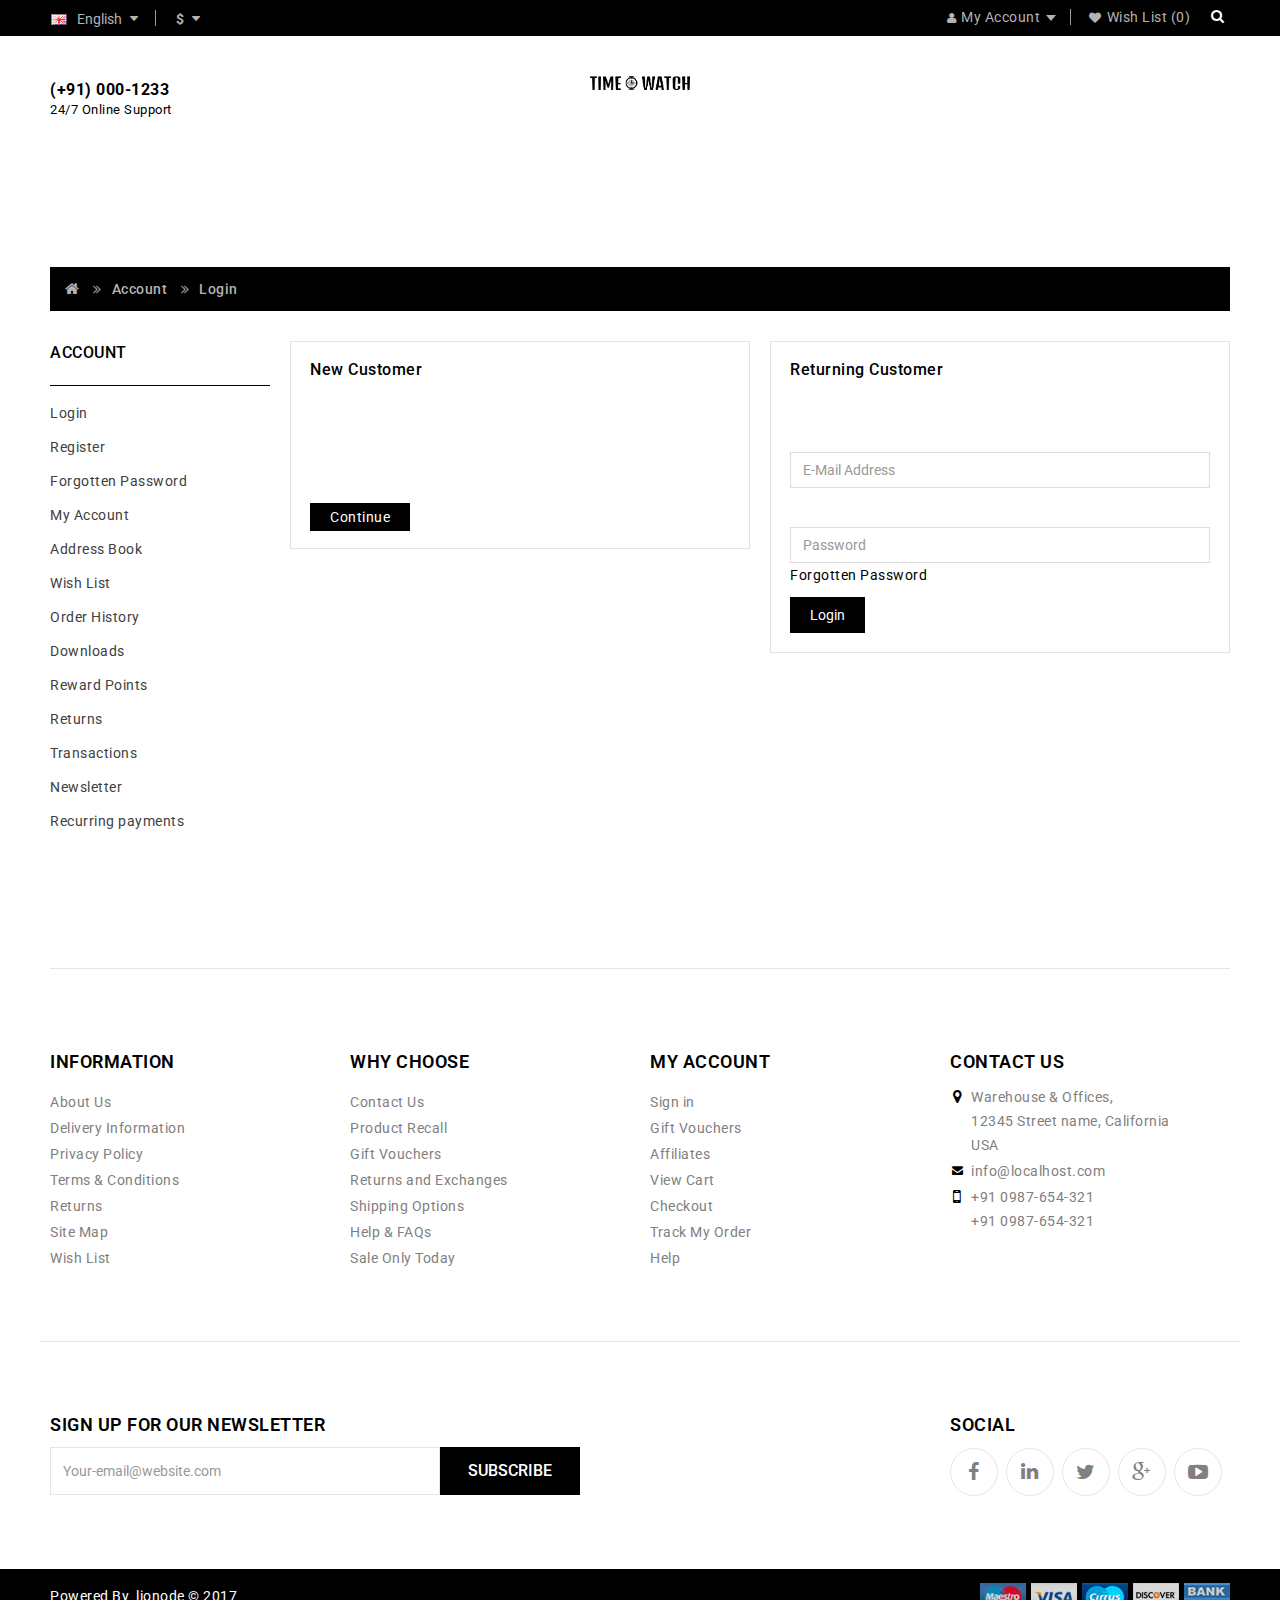
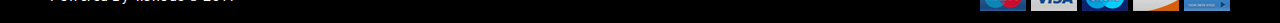
==== login.html @ 8746e7f6 "first commit" ====
<!DOCTYPE html>
<html lang="en">
<head>
<title>Time Watch</title><meta http-equiv="content-type" content="text/html;charset=utf-8" />
 <meta name="viewport" content="width=device-width, initial-scale=1">
<meta name="description" content="e-commerce site well design with responsive view." />
<meta http-equiv="X-UA-Compatible" content="IE=edge">
<link href="bootstrap/css/bootstrap.min.css" rel="stylesheet" media="screen" />
<link href="font-awesome/css/font-awesome.min.css" rel="stylesheet" type="text/css" />
<link href="https://fonts.googleapis.com/css?family=Roboto:300,400,500,700" rel="stylesheet">
<link href="css/stylesheet.css" rel="stylesheet">
<link href="css/responsive.css" rel="stylesheet">
<link href="owl-carousel/owl.carousel.css" type="text/css" rel="stylesheet" media="screen" />
<link href="owl-carousel/owl.transitions.css" type="text/css" rel="stylesheet" media="screen" />
<script src="javascript/jquery-2.1.1.min.js" type="text/javascript"></script>
<script src="bootstrap/js/bootstrap.min.js" type="text/javascript"></script>
<script type="text/javascript" src="javascript/jstree.min.js"></script>
<script type="text/javascript" src="javascript/template.js"></script>
<script src="javascript/common.js" type="text/javascript"></script>
<script src="javascript/global.js" type="text/javascript"></script>
<script src="owl-carousel/owl.carousel.min.js" type="text/javascript"></script>
</head>
<body class="account-login col-2">
<div class="preloader loader" style="display: block; background:#f2f2f2;"> <img src="image/loader.gif"  alt="#"/></div>
<header>
  <div class="header-top">
    <div class="container">
      <div class="row">
        <div class="col-sm-12">
          <div class="top-left pull-left">
            <div class="language">
              <form action="#" method="post" enctype="multipart/form-data" id="language">
                <div class="btn-group">
                  <button class="btn btn-link dropdown-toggle" data-toggle="dropdown" aria-expanded="false"> <img src="image/flags/gb.png" alt="English" title="English">English <i class="fa fa-caret-down"></i></button>
                  <ul class="dropdown-menu">
                    <li><a href="#"><img src="image/flags/lb.png" alt="Arabic" title="Arabic"> Arabic</a></li>
                    <li><a href="#"><img src="image/flags/gb.png" alt="English" title="English"> English</a></li>
                  </ul>
                </div>
              </form>
            </div>
            <div class="currency">
              <form action="#" method="post" enctype="multipart/form-data" id="currency">
                <div class="btn-group">
                  <button class="btn btn-link dropdown-toggle" data-toggle="dropdown"> <strong>$</strong> <i class="fa fa-caret-down"></i> </button>
                  <ul class="dropdown-menu">
                    <li>
                      <button class="currency-select btn btn-link btn-block" type="button" name="EUR">€ Euro</button>
                    </li>
                    <li>
                      <button class="currency-select btn btn-link btn-block" type="button" name="GBP">£ Pound Sterling</button>
                    </li>
                    <li>
                      <button class="currency-select btn btn-link btn-block" type="button" name="USD">$ US Dollar</button>
                    </li>
                  </ul>
                </div>
              </form>
            </div>
          </div>
          <div class="top-right pull-right">
            <div id="top-links" class="nav pull-right">
              <ul class="list-inline">
                <li class="dropdown account"><a href="#" title="My Account" class="  dropdown-toggle" data-toggle="dropdown"> <i class="fa fa-user"></i><span>My Account</span> <span class="caret"></span></a>
                  <ul class="dropdown-menu dropdown-menu-right">
                    <li><a href="register.html">Register</a></li>
                    <li><a href="login.html">Login</a></li>
                  </ul>
                </li>
                <li><a href="#" id="wishlist-total" title="Wish List (0)"><i class="fa fa-heart"></i><span>Wish List</span><span> (0)</span></a></li>
              </ul>
              <div class="search-box">
                <input class="input-text" placeholder="Search By Products.." type="text">
                <button class="search-btn"><i class="fa fa-search"></i></button>
              </div>
            </div>
          </div>
        </div>
      </div>
    </div>
  </div>
  <div class="container">
    <div class="header-inner">
      <div class="col-sm-4 col-xs-6 header-left">
        <div class="shipping">
          <div class="shipping-img"></div>
          <div class="shipping-text">(+91) 000-1233<br>
            <span class="shipping-detail">24/7 Online Support</span></div>
        </div>
      </div>
      <div class="col-sm-4 col-xs-12 header-middle">
        <div class="header-middle-top">
          <div id="logo"> <a href="index.html"><img src="image/logo.png" title="E-Commerce" alt="E-Commerce" class="img-responsive" /></a> </div>
        </div>
      </div>
      <div class="col-sm-4 col-xs-12 header-right">
        <div id="cart" class="btn-group btn-block">
          <button type="button" class="btn btn-inverse btn-block btn-lg dropdown-toggle cart-dropdown-button"> <span id="cart-total"><span class="cart-title">Shopping Cart</span><br>
          0 item(s) - $0.00</span> </button>
          <ul class="dropdown-menu pull-right cart-dropdown-menu">
            <li>
              <table class="table table-striped">
                <tbody>
                  <tr>
                    <td class="text-center"><a href="#"><img class="img-thumbnail" title="lorem ippsum dolor dummy" alt="lorem ippsum dolor dummy" src="image/product/7product50x59.jpg"></a></td>
                    <td class="text-left"><a href="#">lorem ippsum dolor dummy</a></td>
                    <td class="text-right">x 1</td>
                    <td class="text-right">$254.00</td>
                    <td class="text-center"><button class="btn btn-danger btn-xs" title="Remove" type="button"><i class="fa fa-times"></i></button></td>
                  </tr>
                </tbody>
              </table>
            </li>
            <li>
              <div>
                <table class="table table-bordered">
                  <tbody>
                    <tr>
                      <td class="text-right"><strong>Sub-Total</strong></td>
                      <td class="text-right">$210.00</td>
                    </tr>
                    <tr>
                      <td class="text-right"><strong>Eco Tax (-2.00)</strong></td>
                      <td class="text-right">$2.00</td>
                    </tr>
                    <tr>
                      <td class="text-right"><strong>VAT (20%)</strong></td>
                      <td class="text-right">$42.00</td>
                    </tr>
                    <tr>
                      <td class="text-right"><strong>Total</strong></td>
                      <td class="text-right">$254.00</td>
                    </tr>
                  </tbody>
                </table>
                <p class="text-right"> <span class="btn-viewcart"><a href="cart.html"><strong><i class="fa fa-shopping-cart"></i> View Cart</strong></a></span> <span class="btn-checkout"><a href="checkout.html"><strong><i class="fa fa-share"></i> Checkout</strong></a></span> </p>
              </div>
            </li>
          </ul>
        </div>
      </div>
    </div>
    <nav id="menu" class="navbar">
      <div class="nav-inner">
        <div class="navbar-header"><span id="category" class="visible-xs">Categories</span>
          <button type="button" class="btn btn-navbar navbar-toggle" ><i class="fa fa-bars"></i></button>
        </div>
        <div class="navbar-collapse">
          <ul class="main-navigation">
            <li><a href="index.html"   class="parent"  >Home</a> </li>
            <li><a href="category.html"   class="parent"  >Collection</a> </li>
            <li><a href="category.html"   class="parent"  >Women</a> </li>
            <li><a href="category.html"   class="parent"  >Men</a> </li>
            <li><a href="category.html"   class="parent"  >Accessories</a> </li>
            <li><a href="#" class="active parent">Page</a>
              <ul>
                <li><a href="category.html">Category Page</a></li>
                <li><a href="cart.html">Cart Page</a></li>
                <li><a href="checkout.html">Checkout Page</a></li>
                <li><a href="blog.html" >Blog Page</a></li>
                <li><a href="singale-blog.html" >Singale Blog Page</a></li>
                <li><a href="register.html">Register Page</a></li>
                <li><a href="contact.html">Contact Page</a></li>
              </ul>
            </li>
            <li><a href="blog.html" class="parent"  >Blog</a></li>
            <li><a href="about-us.html" >About us</a></li>
            <li><a href="contact.html" >Contact Us</a> </li>
          </ul>
        </div>
      </div>
    </nav>
  </div>
</header>
<div class="container">
  <ul class="breadcrumb">
    <li><a href="index.html"><i class="fa fa-home"></i></a></li>
    <li><a href="#">Account</a></li>
    <li><a href="login.html">Login</a></li>
  </ul>
  <div class="row">
    <div class="col-sm-3 hidden-xs column-left" id="column-left">
      <div class="column-block">
        <div class="columnblock-title">Account</div>
        <div class="account-block">
          <div class="list-group"> <a class="list-group-item" href="login.html">Login</a> <a class="list-group-item" href="register.html">Register</a> <a class="list-group-item" href="forgetpassword.html">Forgotten Password</a> <a class="list-group-item" href="#">My Account</a> <a class="list-group-item" href="#">Address Book</a> <a class="list-group-item" href="#">Wish List</a> <a class="list-group-item" href="#">Order History</a> <a class="list-group-item" href="download">Downloads</a> <a class="list-group-item" href="#">Reward Points</a> <a class="list-group-item" href="#">Returns</a> <a class="list-group-item" href="#">Transactions</a> <a class="list-group-item" href="#">Newsletter</a><a class="list-group-item last" href="#">Recurring payments</a> </div>
        </div>
      </div>
    </div>
    <div class="col-sm-9" id="content">
      <div class="row">
        <div class="col-sm-6">
          <div class="well">
            <h2>New Customer</h2>
            <p><strong>Register Account</strong></p>
            <p>By creating an account you will be able to shop faster, be up to date on an order's status, and keep track of the orders you have previously made.</p>
            <a class="btn btn-primary" href="register.html">Continue</a></div>
        </div>
        <div class="col-sm-6">
          <div class="well">
            <h2>Returning Customer</h2>
            <p><strong>I am a returning customer</strong></p>
            <form enctype="multipart/form-data" method="post" action="login.html">
              <div class="form-group">
                <label for="input-email" class="control-label">E-Mail Address</label>
                <input type="text" class="form-control" id="input-email" placeholder="E-Mail Address" value="" name="email">
              </div>
              <div class="form-group">
                <label for="input-password" class="control-label">Password</label>
                <input type="password" class="form-control" id="input-password" placeholder="Password" value="" name="password">
                <a href="forgetpassword.html">Forgotten Password</a></div>
              <input type="submit" class="btn btn-primary" value="Login">
            </form>
          </div>
        </div>
      </div>
    </div>
  </div>
</div>
<footer>
  <div class="container">
  <hr>
    <div class="row">
      <div class="col-sm-3 footer-block">
        <h5 class="footer-title">Information</h5>
        <ul class="list-unstyled ul-wrapper">
          <li><a href="about-us.html">About Us</a></li>
          <li><a href="checkout.html">Delivery Information</a></li>
          <li><a href="#">Privacy Policy</a></li>
          <li><a href="#">Terms &amp; Conditions</a></li>
          <li><a href="#">Returns</a></li>
          <li><a href="#">Site Map</a></li>
          <li><a href="#">Wish List</a></li>
        </ul>
      </div>
      <div class="col-sm-3 footer-block">
        <h5 class="footer-title">Why Choose</h5>
        <ul class="list-unstyled ul-wrapper">
          <li><a href="contact.html">Contact Us</a></li>
          <li><a href="#">Product Recall</a></li>
          <li><a href="#">Gift Vouchers</a></li>
          <li><a href="#">Returns and Exchanges</a></li>
          <li><a href="#">Shipping Options</a></li>
          <li><a href="#">Help & FAQs</a></li>
          <li><a href="#">Sale Only Today</a></li>
        </ul>
      </div>
      <div class="col-sm-3 footer-block">
        <h5 class="footer-title">My Account</h5>
        <ul class="list-unstyled ul-wrapper">
          <li><a href="#">Sign in</a></li>
          <li><a href="gift.html">Gift Vouchers</a></li>
          <li><a href="affiliate.html">Affiliates</a></li>
          <li><a href="#">View Cart</a></li>
          <li><a href="#">Checkout</a></li>
          <li><a href="#">Track My Order</a></li>
          <li><a href="#">Help</a></li>
        </ul>
      </div>
      <div class="col-sm-3 footer-block">
        <div class="content_footercms_right">
          <div class="footer-contact">
            <h5 class="contact-title footer-title">Contact Us</h5>
            <ul class="ul-wrapper">
              <li><i class="fa fa-map-marker"></i><span class="location2"> Warehouse & Offices,<br>
                12345 Street name, California<br>
                USA</span></li>
              <li><i class="fa fa-envelope"></i><span class="mail2"><a href="#">info@localhost.com</a></span></li>
              <li><i class="fa fa-mobile"></i><span class="phone2">+91 0987-654-321<br>+91 0987-654-321</span></li>
            </ul>
          </div>
        </div>
      </div>
    </div>
    <div class="row">
      <div class="footer-top-cms">
        <div class="col-sm-7">
          <div class="newslatter">
            <form>
              <h5>Sign up for our Newsletter</h5>
              <div class="input-group">
                <input type="text" class=" form-control" placeholder="Your-email@website.com">
                <button type="submit" value="Sign up" class="btn btn-large btn-primary">Subscribe</button>
              </div>
            </form>
          </div>
        </div>
        <div class="col-sm-5">
          <div class="footer-social">
            <h5>Social</h5>
            <ul>
              <li class="facebook"><a href="#"><i class="fa fa-facebook"></i></a></li>
              <li class="linkedin"><a href="#"><i class="fa fa-linkedin"></i></a></li>
              <li class="twitter"><a href="#"><i class="fa fa-twitter"></i></a></li>
              <li class="gplus"><a href="#"><i class="fa fa-google-plus"></i></a></li>
              <li class="youtube"><a href="#"><i class="fa fa-youtube-play"></i></a></li>
            </ul>
          </div>
        </div>
      </div>
    </div>    
  </div>
  <a id="scrollup">Scroll</a> </footer>
<div class="footer-bottom">
  <div class="container">
    <div class="copyright">Powered By &nbsp;<a class="yourstore" href="http://www.lionode.com/">lionode &copy; 2017 </a> </div>
    <div class="footer-bottom-cms">
      <div class="footer-payment">
        <ul>
          <li class="mastero"><a href="#"><img alt="" src="image/payment/mastero.jpg"></a></li>
          <li class="visa"><a href="#"><img alt="" src="image/payment/visa.jpg"></a></li>
          <li class="currus"><a href="#"><img alt="" src="image/payment/currus.jpg"></a></li>
          <li class="discover"><a href="#"><img alt="" src="image/payment/discover.jpg"></a></li>
          <li class="bank"><a href="#"><img alt="" src="image/payment/bank.jpg"></a></li>
        </ul>
      </div>
    </div>
  </div>
</div>

</body>
</html>
---- css/stylesheet.css ----
body {
    font-family: "Roboto",Arial,Helvetica,sans-serif;
    
    font-weight: 400;
    color:white;
    font-size: 14px;
    /*background-color: #FFF;*/
    line-height: 24px;
    position: relative;
    letter-spacing:0.5px;
}
.marketing .col-lg-4 {
	text-align: center;
}
.marketing h2 {
	font-size: 20px;
	color: #000;
	font-weight: 700;
    padding: 30px 0;
    margin: 0;
	font-family: 'Montserrat';
}
.marketing .col-lg-4 p {
	margin: 0 15px 25px 15px;
}
.marketing img.img-circle {
	margin-bottom: 10px;
    height: 50px;
    width: 50px;
    border: none;
    border-radius: 0;
}

/*.bg_image{
	background:url(../image/beard.jpg)
    background-repeat: no-repeat;
    background-size: cover;
    min-height: 500px;
}*/
.bg_image { 
    background: url(../image/beard.jpg) 50% 50% no-repeat; 
    min-height: 800px;
}


:focus {
    outline: none !important;
}
h1, h2, h3, h4, h5, h6 {
    color: #000;
    font-family: "Roboto",Arial,Helvetica,sans-serif;
}
/* default font size */
.fa {
    font-size: 14px;
}
/* Override the bootstrap defaults */
h1 {
    font-size: 18px;
}
h2 {
    font-size: 16px;
}
h3 {
    font-size: 15px;
}
h4 {
    font-size: 14px;
}
h5 {
    font-size: 13px;
}
h6 {
    font-size: 12px;
}
ul li{list-style:none;}
a {
    color: #000;
    text-decoration: none;
}
a:hover {
    text-decoration: none;
    color: #b3b3b3;
}
legend {
    font-size: 14px;
    font-family: "Roboto",Arial,Helvetica,sans-serif;
    text-transform: uppercase;
    padding: 5px 0px 5px;
    display: block;
    width: 100%;
    margin-bottom: 20px;
    color: #666;
    border: 0;
    border-bottom: 1px solid #e5e5e5;
}
label {
    font-size: 14px;
}
.box {
    margin: 0 -10px;
}
select.form-control, textarea.form-control, input[type="text"].form-control, input[type="password"].form-control, input[type="datetime"].form-control, input[type="datetime-local"].form-control, input[type="date"].form-control, input[type="month"].form-control, input[type="time"].form-control, input[type="week"].form-control, input[type="number"].form-control, input[type="email"].form-control, input[type="url"].form-control, input[type="search"].form-control, input[type="tel"].form-control, input[type="color"].form-control {
    font-size: 14px;
    -moz-appearance: none;
    appearance: none;
    -webkit-appearance: none;
}
.input-group input, .input-group select, .input-group .dropdown-menu, .input-group .popover {
    font-size: 12px;
}
.input-group .input-group-addon {
    font-size: 12px;
    height: 30px;
}
/* Fix some bootstrap issues */
span.hidden-xs, span.hidden-sm, span.hidden-md, span.hidden-lg {
    display: inline;
}
.nav-tabs {
    margin-bottom: 15px;
}
div.required .control-label:before {
	content: '* ';
	color: #F00;
	font-weight: bold;
}
/* Gradient to all drop down menus */
.dropdown-menu li > a:hover {
	text-decoration: none;
	color: #ffffff;
	background-color: #000;
	background-image: linear-gradient(to bottom, #3b5998, #1f90bb);
	background-repeat: repeat-x;
}
/* top */
.btn.btn-link.dropdown-toggle > img {
    margin: 0 10px 2px 0;
}
#top .container {
	padding: 0 20px;
}
#top #currency .currency-select {
	text-align: left;
}
#top #currency .currency-select:hover {
	text-shadow: none;
	color: #ffffff;
	background-color: #3b5998;
	background-image: linear-gradient(to bottom, #3b5998, #1f90bb);
	background-repeat: repeat-x;
}
#top .btn-link, #top-links .account {
	text-decoration: none;
	display: inline-block;
	color: #808080;
	background-image: url(../image/pipe.jpg);
    background-position: right center;
    background-repeat: no-repeat;
}
}
#wishlist-total {
    color: #808080;
}
.dropdown a,.list-inline a {
    color: #b3b3b3 ;
}
.list-inline li a {
    display: inline-block;
    padding: 5px 15px;
}
#top-links li .fa {
	font-size: 12px;
	margin: 0 5px 0 0;
}
#top-links > li {
	padding: 0 11px;
}
#top .btn-link:hover, #top-links a:hover {
	color: #FFF;
}
#top-links .dropdown-menu a {
	text-shadow: none;
}
#top-links .dropdown-menu a:hover {
	color: #FFF;
}
#top .btn-link strong {
	font-size: 14px;
	line-height: 14px;
}
#top-links {
	float: none;
	display: inline-block;
	vertical-align: top;
}
#top-links ul {
	margin: 0;
	top: 36px;
	float:left;
}
#top-links a + a {
	margin-left: 15px;
}
/* CSS for Header Start */
.header-top {
	background-color: #000;
}
.language .btn.btn-link.dropdown-toggle {
	padding-left: 0;
}
.language, .currency {
	float: left;
}

.respo-header-middle, .top-toggle {
	display: none;
}
.header-inner {
	text-align: center;
	padding: 0;
}
.header-inner .header-left,.header-inner .header-right {
	padding: 0;
	margin: 18px 0;
}
.header-inner .header-middle {
	padding: 0;
	display: inline-block;
	float: none;
}
.header-inner .header-right {

	float: right;
}
/* logo */
#logo {
	margin: 40px 0 10px 0;
	display: inline-block;
	
	
	width: 100px;
	height: 100px;
}
.shipping-img, .returns-img {
	color: white;
	font-size: 40px;
	padding-left: 20px;
	/*height: 41px;
	width: 53px;*/
	float: left;
}

.shipping {
	text-align: left;
	font-family: "Roboto",Arial,Helvetica,sans-serif;
	padding: 0;
}
.shipping-text {
	color: #000;
	line-height:20px;
	padding-top: 4px;
	font-size: 16px;
	overflow: hidden;
	font-weight: 700;
	display:inline-block;
}
.shipping-detail {
	float: left;
	clear: left;
	font-size: 13px;
	font-weight: normal;
	color: #000;
}
/* search */
.header-right #search .input-lg {
	height: 36px;
	line-height: 20px;
	border-radius: 0;
	border: 0;
	background-color: #fff;
	width: 340px;
}

.header-right #search .btn-lg {
	line-height: 21px;
	padding: 5px 7px 6px 10px;
	text-shadow: none;
	background: #e7553f;
	border-radius: 0;
	border: 0;
	color: #323131;
	float: left;
	margin: 3px;
}
.search-box {
	float: left;
}
.search-box input.input-text {
    border: none;
    padding: 6px 0px;
    background-color: #333333;
    position: absolute;
    right: 34px;
    transition: all 0.4s ease 0s;
    width: 0;
}

.search-box:hover input.input-text, .search-box input.input-text:focus {
    opacity: 1;
    padding-left: 10px;
    width: 300px;
}
.search-btn {
    background: transparent none repeat scroll 0 0;
    margin: 3px 0px 0px 0px;
	z-index:99;

	border: none;
}
.search-btn:hover {
	color: #FFF;
}
.fa .fa-search{
	color: #fff;
}

/* Cart */
#cart {
	margin-bottom: 10px;
}
#cart > .btn {
	font-size: 12px;
	line-height: 18px;
	color: #FFF;
}
#cart > .btn:hover .fa {
	color: #666;
}
#cart .img-thumbnail {
	max-width: none;
	width: auto;
}
.header-right #cart > .btn {
	font-size: 15px;
	line-height: 20px;
	color: #000;
	background: none;
	border: 0;
	text-shadow: none;
	padding: 0;
	margin: 0 auto;
	width: auto;
	text-align:left;
}
.header-right #cart {
	float: right;
	margin: 40px 0 10px 0;
}
.header-right #cart .dropdown-menu {
	margin: 0;
}
.header-right .fa-caret-down {
	padding: 0px 0px 0 10px;
	color: #aaabab;
}
.header-right .fa-caret-down:hover {
	color: #fff;
}
.header-right #search {
	float: right;
	clear: right;
	margin: 0;
	border: 1px solid #e5e5e5;
}
.header-right #search .btn-lg:hover .fa {
	color: #666;
}
#cart-total {
	
	color: white;
	padding: 1px 0 0 50px;
	float:left;
}
.cart-title {
    font-size: 16px;
    font-weight: 700;
}
#cart.open > .btn {
	background-image: none;
	background-color: white;
	color: #666;
	box-shadow: none;
	text-shadow: none;
}
#cart.open > .btn:hover {
	color: #444;
}
#cart .dropdown-menu {
	background: #fff;
	z-index: 1001;
}
#cart .dropdown-menu {
	width: 300px;
	padding: 10px;
}
#cart .dropdown-menu table {
	margin-bottom: 10px;
}
#cart .dropdown-menu table.table-bordered, #cart .dropdown-menu table.table-bordered td, #cart .dropdown-menu table.table-striped td {
	border: none;
	padding: 4px;
	vertical-align: top;
	background: none;
}
#cart .dropdown-menu table.table-bordered {
	border-top: 1px solid #ddd;
}
#cart .dropdown-menu table.table-striped .btn-danger {
	padding: 0px 3px;
	background: none;
	border: none
}
#cart .dropdown-menu table.table-striped .btn-danger .fa, #cart .dropdown-menu table.table-striped .btn-danger:hover .fa {
	font-size: 12px;
	color: #000;
}
 @media (max-width: 478px) {
#cart .dropdown-menu li > div {
	min-width: 100%;
}
}
#cart .dropdown-menu li p {
	padding: 10px 0;
	margin: 0;
}
#cart .btn-viewcart a, #cart .btn-checkout a {
	color: #fff;
	background: #000;
	display: inline-block;
	padding: 6px 15px;
}
#cart .btn-viewcart a:hover, #cart .btn-checkout a:hover {
	background: #b3b3b3;
}
#cart strong {
	font-weight: 500;
}
.header-contact {
	display: inline-block;
}
.shipping{
	margin: 40px 0 10px 0;
	float: left;
}
.header-middle-top {
	float: left;
	display: inline-block;
	    width: 100%;
}
.header-middle-top .shipping {
	border-left: 1px solid #ccc;
	padding-left: 50px;
}
.header-middle-top .returns, .header-middle-top .shipping {
	float: none;
	display: inline-block;
}
.language .dropdown-menu {
	left: 0;
	margin: 0;
	right: auto;
	top: 36px;
	text-align: left;
}
.currency .dropdown-menu {
	left: 0;
	margin: 0;
	right: auto;
	top: 36px;
	text-align: left;
}
.language li a, .currency li .btn-link {
	padding: 2px 10px;
}
.language li a:hover, .currency li .btn-link:hover {
	color: #000;
}
.currency .btn-link {
	text-align: left;
	width: 100%;
}
.language .dropdown-menu li > a:hover {
	background: none;
}
.currency .btn-link, .language .btn-link, .currency .btn-link:hover {
	background: none;
	text-decoration: none;
	color: #b3b3b3;
}
.language .btn-link, .language .btn-link:active {
	background-image: url("../image/pipe.jpg");
	background-position: right center;
	background-repeat: no-repeat;
}
.currency .btn-link:hover, .language .btn-link:hover {
	color: #fff;
}
.header-middle-right .currency .btn-link, .header-middle-right .language .btn-link {
	padding: 0;
	margin: 6px 8px;
}
.currency .btn-link .fa, .language .btn-link .fa {
	margin: 0px 0px 0px 5px;
}

.header-middle-right .currency li .btn-block, .header-middle-right .language li a {
	padding: 3px 5px;
	display: inline-block;
	width: 100%;
	text-align: left;
	margin: 0;
}
.header-middle-right .currency li .btn-block:hover, .header-middle-right .language li a:hover {
	background: none;
	color: #333;
}
.contact-top .telephone {
	color: #cacaca;
	font-weight: bold;
}
.contact-top > span {
	color: #aaabab;
}
.contact-top {
	padding: 8px 7px 0;
}
#top-links .dropdown-menu {
	text-align: left;
}
#top-links .dropdown-menu li a {
	padding: 3px 10px;
}
#top-links .dropdown-menu li a:hover {
	background: none;
	color: #333;
}
#top-links .dropdown.open .dropdown-toggle {
	background: none;
}
/* CSS for Header End */


/* Menu */
#menu {
	min-height: 56px;
	border-radius: 0px;

}
#menu .nav > li > a {
	color: #fff;
	text-shadow: 0 -1px 0 rgba(0, 0, 0, 0.25);
	padding: 10px 15px 10px 15px;
	min-height: 15px;
	background-color: transparent;
}
#menu .nav > li > a:hover, #menu .nav > li.open > a {
	background-color: rgba(0, 0, 0, 0.1);
}
#menu .dropdown-menu {
	padding-bottom: 0;
}
#menu .dropdown-inner {
	display: table;
}
#menu .dropdown-inner ul {
	display: table-cell;
}
#menu .dropdown-inner a {
	min-width: 160px;
	display: block;
	padding: 3px 20px;
	clear: both;
	line-height: 20px;
	color: #333333;
	font-size: 12px;
}
#menu .dropdown-inner li a:hover {
	color: #FFFFFF;
}
#menu .see-all {
	display: block;
	margin-top: 0.5em;
	border-top: 1px solid #DDD;
	padding: 3px 20px;
	-webkit-border-radius: 0 0 4px 4px;
	-moz-border-radius: 0 0 4px 4px;
	border-radius: 0 0 3px 3px;
	font-size: 12px;
}
#menu .see-all:hover, #menu .see-all:focus {
	text-decoration: none;
	color: #ffffff;
	background-color: #3b5998;
	background-image: linear-gradient(to bottom, #3b5998, #1f90bb);
	background-repeat: repeat-x;
}
#menu #category {
	float: left;
	font-size: 16px;
	line-height: 26px;
	font-weight: 700;
	color: #000;
	text-transform: uppercase;
}
#menu .btn-navbar .fa {
	font-size: 24px;
	line-height: 20px;
	vertical-align: -4px;
}

#menu .btn-navbar {
	font-size: 15px;
	font-stretch: expanded;
	color: #000;
	padding: 0;
	float: right;
	margin: 0;
	background: none;
	position: absolute;
	top: 0;
	left: 0;
	right: 0;
	text-align: right;
	border: none;
	width: 100%;
	padding: 23px 0;
}
#menu .btn-navbar:hover, #menu .btn-navbar:focus, #menu .btn-navbar:active, #menu .btn-navbar.disabled, #menu .btn-navbar[disabled] {
}
.testimonial-desc{
	margin: 0 0 10px;
}
@media (min-width: 768px) {
#menu .dropdown:hover .dropdown-menu {
	display: block;
}
.header-inner .header-left,.header-inner .header-right {
	padding: 0;
	margin: 0;
}
}
@media (max-width: 767px) {
#menu div.dropdown-inner > ul.list-unstyled {
	display: block;
}
#menu div.dropdown-menu {
	margin-left: 0 !important;
	padding-bottom: 10px;
	background-color: rgba(0, 0, 0, 0.1);
}
#menu .dropdown-inner {
	display: block;
}
#menu .dropdown-inner a {
	width: 100%;
	color: #fff;
}
#menu .dropdown-menu a:hover,  #menu .dropdown-menu ul li a:hover {
	background: rgba(0, 0, 0, 0.1);
}
#menu .see-all {
	margin-top: 0;
	border: none;
	border-radius: 0;
	color: #fff;
}

}


/* prlx start*/
.parallax {
	/*background-image: url(../image/prlx.jpg);*/
	background-size: auto;
	background-position: 50% 50%;
	padding: 70px 0;
	margin: 50px 0px;
	text-align: center;
}

/*testimonial*/

#testimonial {
    background: transparent none repeat scroll 0 0;
}
.testimonial-image{
	border-radius: 50%;
}
.testimonial-desc {
    line-height: normal;
    color: #404040;
    margin: 0 190px 40PX;
    font-size: 14px;
    line-height: 24px;
}
.testimonial-name h2 {
    font-size: 22px;
    text-transform: uppercase;
    margin: 0;
    color: #000;
}
.testimonial-name{
	 margin-top: 20px;
}
#testimonial .owl-controls .owl-page {
	padding: 4px;
	border-radius: 50%;
}
#testimonial .owl-controls .owl-page span {
	background: #b3b3b3;
	height: 6px;
	width: 6px;
	border-radius: 50%;
}
#testimonial .owl-controls .owl-page.active span, #testimonial .owl-controls .owl-page span:hover  {
	background: #000;
}
#testimonial .owl-controls .owl-page:hover, #testimonial .owl-controls .owl-page.active {
	border: 1px solid #000;
}
.home-slider .owl-controls .owl-page.active span {
	cursor: default;
}
#testimonial .owl-pagination{
	position: absolute;
	top: 30%;
	right: 20px;
    border: 1px solid transparent;
}
#testimonial .owl-controls .owl-page{
	margin: 10px 6px;
	display: block;
	border: 1px solid transparent;
}
/* testimonial  end*/
/* prlx end*/


/* footer */

footer {
	background-image: url(../image/20.png);
	background:#fff;
	padding: 0 0 65px 0;
	color: #aaabab;
}
.footer-bottom {
	background: #000;
	padding: 5px 0;
	color: #fff;
}
.footer-bottom a {
	float: left;
	clear: both;
}
footer hr {
	border-top: 1px solid #e6e6e6;
	    margin: 070px 0;
}
footer, footer a, .footer-bottom a {
	color: #808080;
}
.footer-bottom a {
	float: right;
	margin-left: 0px;
}
footer a:hover {
	color: #000;
}
footer h5 {
	font-family: "Roboto",Arial,Helvetica,sans-serif;
	font-size: 18px;
	color: #000;
	text-transform: uppercase;
	line-height:25px;
	font-weight: 600;
}
footer ul {
	margin: 15px 0 0;
	padding: 0;
}
footer ul li {
	padding: 1px 0;
}
.copyright a{
	color:#fff;
	}
/* alert */
.alert {
	padding: 8px 14px 8px 14px;
}
/* breadcrumb */
.breadcrumb {
	margin: 0 0 30px 0;
	padding: 10px 15px;
	background: #000;
}
.breadcrumb li a {
	font-family: "Roboto",Arial,Helvetica,sans-serif;
	color: #b3b3b3;
	font-weight: 500;
}
.breadcrumb li a:hover {
	color: #FFF;
}
.breadcrumb i {
	font-size: 15px;
}
.breadcrumb > li {
	position: relative;
	white-space: nowrap;
}
.pagination {
	margin: 0;
}
/* buttons */
.buttons {
	margin: 1em 0;
}
.btn {
	padding: 6px 18px 4px;
	font-size: 14px;
	color: #FFF;
	background: #000;
}
.btn-xs {
	font-size: 9px;
}
.btn-sm {
	font-size: 10.2px;
}
.btn-lg {
	padding: 6px 15px;
	font-size: 12px;
}

.btn-group > .btn-xs {
	font-size: 9px;
}
.btn-group > .btn-sm {
	font-size: 10.2px;
}
.btn-group > .btn-lg {
	font-size: 14px;
}
.btn-default {
	background: #000;
	color: #ffffff;
	padding:6px 12px;
	border: none;
}
.btn-default:hover {
	background: #b3b3b3;
}
.btn-primary {
	color: #ffffff;
	background: #000;
	padding: 6px 20px;
	border: none;
}
.btn-primary:hover, .btn-primary:active, .btn-primary.active, .btn-primary.disabled, .btn-primary[disabled] {
	background: #b3b3b3;
	color: #ffffff;
}
.btn-warning {
	color: #ffffff;
	text-shadow: 0 -1px 0 rgba(0, 0, 0, 0.25);
	background-color: #faa732;
	background-image: linear-gradient(to bottom, #fbb450, #f89406);
	background-repeat: repeat-x;
}
.btn-warning:hover, .btn-warning:active, .btn-warning.active, .btn-warning.disabled, .btn-warning[disabled] {
	box-shadow: inset 0 1000px 0 rgba(0, 0, 0, 0.1);
}
.btn-danger {
	color: #ffffff;
	padding: 6px 20px;
	background-color: #b3b3b3;
	border: none;
}
.btn-danger:hover, .btn-danger:active, .btn-danger.active, .btn-danger.disabled, .btn-danger[disabled] {
	background-color: #000;
}
.btn-success {
	color: #ffffff;
	background-color: #5bb75b;
}
.btn-info {
	background: #39AAB0;
	color: #fff;
}
.btn-info:hover, .btn-info:active, .btn-info.active, .btn-info.disabled, .btn-info[disabled] {
	background: #454851;
	color: #fff
}
/* list group */
#column-left .list-group a, #column-right .list-group a {
	border: none;
	padding: 5px 0;
}
#column-left .list-group a.last, #column-right .list-group a.last {
	border: none;
}
.list-group a {
	border: 1px solid #DDDDDD;
	color: #404040;
	padding: 8px 12px;
}
.list-group a.active, .list-group a.active:hover, .list-group a:hover {
	color: #b3b3b3;
	background: none;
	border: none;
}
/* carousel */
.carousel-caption {
	color: #FFFFFF;
	text-shadow: 0 1px 0 #000000;
}
.carousel-control .icon-prev:before {
	content: '\f053';
	font-family: FontAwesome;
}
.carousel-control .icon-next:before {
	content: '\f054';
	font-family: FontAwesome;
}
/* product list */
.product-thumb {
	margin: 0 10px 20px;
	overflow: hidden;
}
.product-thumb .image {
	text-align: center;
}
.product-thumb .image a {
	display: block;
}
.product-thumb .image a:hover {
	opacity: 0.8;
}
.product-grid .product-thumb .image {
	float: none;
}
.product-list .product-thumb .image {
	float: left;
	background: #F5F5F5;
	margin: 0 20px 0 0;
}
.product-thumb .product-name {
	font-weight: 600;
	margin: 10px 0 5px;
}
.product-list .product-thumb .product-name {
	margin: 0 0 10px;
}
.product-list .product-desc {
	margin: 0 0 10px;
}
.product-thumb .caption {
	padding: 0;
}
.product-list .product-thumb .caption {
	float: left;
	padding: 0;
	width:65%;
}
#content .product-list .product-thumb .product-price {
	float: none;
	margin: 0 0 10px;
}

.product-list .product-thumb .product-imageblock .button-group {
	display: none;
}


#content .product-list .product-thumb .rating {
	float: none;
	display: inline-block;
	margin: 0 0 10px;
}
.product-list .product-thumb {
	margin: 0 0 20px;
	padding: 0 0 20px;
	border-width: 0 0 1px;
	border-color: #ddd;
	border-style: solid;
}
@media (max-width: 1200px) {
.product-grid .product-thumb .caption {
	padding: 0 10px;

}

}
@media (max-width: 980px) {
.product-grid .product-thumb .caption {
	padding: 0 10px;

}

}
@media (max-width: 767px) {
.product-list .product-thumb .caption {
	min-height: 0;
	margin-left: 0;
}
.product-grid .product-thumb .caption {
	min-height: 0;
}
}
.product-thumb .rating {
}
.rating .fa-stack {
	font-size: 8px;
	vertical-align: 1px;
}
.rating .fa-star-o {
	color: #999;
	font-size: 15px;
}
.rating .fa-star {
	color: #FC0;
	font-size: 15px;
}
.rating .fa-star + .fa-star-o {
	color: #fbb03b;
}
h2.price {
	margin: 0;
}
.product-thumb .price {
	color: #444;
	font-weight:600;
	font-size:16px;
}
#content .product-thumb .product-price {
	float: left;
}
#content .product-thumb .rating {
	float: right;
}
.product-thumb .price-new {
	font-weight: 600;
}
.product-thumb .price-old {
	color: #999;
	font-size:13px;
	font-weight:400;
	text-decoration: line-through;
}
.product-thumb .price-tax {
	color: #999;
	font-size: 12px;
	display: none;
}
.product-thumb .button-group {
	background: none;
	overflow: auto;
	text-align: center;
}
.tab-content .product-grid .product-thumb > .button-group, #content .product-slider .product-thumb > .button-group, #content .product-grid .product-thumb > .button-group, .column-left .product-grid .product-thumb .product-imageblock .button-group, .column-right .product-grid .product-thumb .product-imageblock .button-group, .column-left .product-slider .product-thumb .product-imageblock .button-group, .column-right .product-slider .product-thumb .product-imageblock .button-group {
	display: none;
}
#content .product-slider .product-thumb .product-imageblock .button-group, #content .product-grid .product-thumb .product-imageblock .button-group {
	opacity: 0;
	transition: all 0.3s ease;
	-webkit-transition: all 0.3s ease;
	-moz-transition: all 0.3s ease;
	-ms-transition: all 0.3s ease;
	-o-transition: all 0.3s ease;
	position: absolute;
	left: 0;
	width: 100%;
	bottom: -38px;
	margin-bottom: 20px;

}
#content .product-thumb:hover .product-imageblock .button-group {
	opacity: 1;
	transition: all 0.3s ease;
	-webkit-transition: all 0.3s ease;
	-moz-transition: all 0.3s ease;
	-ms-transition: all 0.3s ease;
	-o-transition: all 0.3s ease;
	bottom: 0px;
}
.product-slider .product-thumb .product-imageblock, #content .product-grid .product-thumb .product-imageblock {
	position: relative;
	overflow: hidden;
	    border: 1px solid #e6e6e6;
}
.product-list .product-thumb .button-group {
	float: left;
}
#content .product-grid .product-grid-item {
	padding: 0;
}
@media (max-width: 768px) {
.product-list .product-thumb .button-group {
	border-left: none;
}
}
.product-thumb .button-group button {
	width: 60%;
	border: none;
	display: inline-block;
	background-color: #eee;
	color: #888;
	text-align: center;
}
.product-thumb .button-group button:hover {
	color: #444;
	background-color: #ddd;
	text-decoration: none;
	cursor: pointer;
}
.product-thumb .button-group .addtocart-btn {
	background: #000;
	display: inline-block;
	padding: 8px 17px;
	font-weight:500;
	float: none;
	width: auto;
	color: #ffffff;
	margin:0 2px;
}
.product-thumb .button-group .addtocart-btn:hover {
	background: #b3b3b3;
	color: #ffffff;
}
.product-thumb .button-group .wishlist, .product-thumb .button-group .compare {
	height: 40px;
	width: 40px;
	background: #000;
	padding: 0;
}
.product-thumb .button-group .wishlist:hover, .product-thumb .button-group .compare:hover {
	background: #b3b3b3;
}

.product-thumb .button-group .wishlist .fa, .product-thumb .button-group .compare .fa {
	color: #ffffff;
}
@media (max-width: 1200px) {
.product-thumb .button-group button, .product-thumb .button-group button + button {
	width: 33.33%;
}
.testimonial-desc{
	margin: 0 50px 10px;
}
}
@media (max-width: 767px) {
.product-thumb .button-group button, .product-thumb .button-group button + button {
	width: 33.33%;
}
.testimonial-desc{
	margin: 0 50px 10px;
}
}
.thumbnails {
	clear: both;
	list-style: none;
	padding: 0;
	margin: 0;
}
.thumbnails > img {
	width: 100%;
}
.image-additional a {
	margin-bottom: 20px;
	display: block;
	border: 1px solid #ddd;
}
.image-additional {
	max-width: 78px;
}
.thumbnails .image-additional {
	display: inline-block;
}
#product-thumbnail .item {
	text-align: center;
}

/* fixed colum left + content + right*/
@media (min-width: 768px) {
#column-left .product-layout .col-md-3 {
	width: 100%;
}
#column-left + #content .product-layout .col-md-3 {
	width: 50%;
}
#column-left + #content + #column-right .product-layout .col-md-3 {
	width: 100%;
}
#content + #column-right .product-layout .col-md-3 {
	width: 100%;
}
}
.qty-label {
	float: left;
	margin: 5px 5px 5px 0;
}
.productpage-qty {
	width: 50px;
}
.productpage-title {
	font-weight: bold;
}
.product-slider.owl-carousel {
	border: none;
	box-shadow: none;
	border-radius: 0;
	margin-bottom: 0;
	overflow: visible;
}
#content .blog-wrapper .owl-buttons, .product-slider.owl-carousel .owl-buttons {
	position: absolute;
	top: -60px;
	width: 100%;
}
.product-slider.owl-carousel .owl-buttons div {
	opacity: 1;
	font-size: 0;
}
.product-slider.owl-carousel .owl-buttons > div {
	background: url("../image/sprite.png") no-repeat 0 0;
	height: 20px;
	width: 20px
}
#content .blog-wrapper .owl-buttons > div.owl-next, .product-slider.owl-carousel .owl-buttons > div.owl-next {
	background-position: -11px -101px;
	left: auto;
	height: 35px;
	width: 35px;
	opacity: 1;
}
#content .blog-wrapper .owl-buttons > div.owl-next:hover, .product-slider.owl-carousel .owl-buttons > div.owl-next:hover {
	background-position: -11px -136px;
	border-color: #000;
}
#content .blog-wrapper .owl-buttons > div.owl-prev, .product-slider.owl-carousel .owl-buttons > div.owl-prev {
	background-position: -13px -33px;
	left: auto;
	right: 30px;
	height: 35px;
	width: 35px;
	opacity: 1;
}
#content .blog-wrapper .owl-buttons > div.owl-prev:hover, .product-slider.owl-carousel .owl-buttons > div.owl-prev:hover {
	background-position: -13px -67px;
	border-color: #000;
}
.col-2 #product-thumbnail.owl-carousel {
	width: 460px;
}
.col-3 #product-thumbnail.owl-carousel {
	width: 330px;
}
#product-thumbnail.owl-carousel {
	border: none;
	box-shadow: none;
	border-radius: 0;
	margin: 0 auto;
	width: 700px;
}
#product-thumbnail.owl-carousel .owl-buttons {
	position: absolute;
	top: 40%;
	width: 100%;
}
#product-thumbnail.owl-carousel .owl-buttons div {
	opacity: 0;
	font-size: 0;
	height: 20px;
	width: 15px;
}
#product-thumbnail.owl-carousel:hover .owl-buttons div {
	opacity: 1;
}
#product-thumbnail.owl-carousel .owl-buttons > div:before {
	font-family: 'FontAwesome';
	font-size: 25px;
	font-weight: normal;
	padding: 0 7px;
	border: 1px solid #ddd;
	color: #ddd;
}
#product-thumbnail.owl-carousel .owl-buttons > div.owl-next:before {
	content: '\f105';
}
#product-thumbnail.owl-carousel .owl-buttons > div.owl-prev:before {
	content: '\f104';
}
#product-thumbnail.owl-carousel .owl-buttons > div.owl-next:hover:before, #product-thumbnail.owl-carousel .owl-buttons > div.owl-prev:hover:before {
	color: #000;
	border-color: #000;
}
#product-thumbnail.owl-carousel .owl-buttons .owl-next, #product-thumbnail.owl-carousel:hover .owl-buttons .owl-next {
	right: 11px;
	left: auto;
}
#product-thumbnail.owl-carousel .owl-buttons .owl-prev, #product-thumbnail.owl-carousel:hover .owl-buttons .owl-prev {
	left: 0;
}
#product-thumbnail.owl-carousel .image-additional a {
	margin-bottom: 0;
}
/* CSS for Custom Tab */
.customtab-wrapper {
	display: inline-block;
	vertical-align: top;
	margin:58px 0 25px;
	width: 100%;
}
.customtab-wrapper ul {
	margin: 0;
}
.customtab .tab {
	float: left;
	list-style-type: none;
	margin:0 10px -1px 0;
}
.tab a {
	padding: 10px 15px 10px 0px;
	display: inline-block;
	font-family: "Roboto",Arial,Helvetica,sans-serif;
	font-size: 24px;
	color: #b3b3b3;
	font-weight: 600;
	text-transform: uppercase;
    margin: 0 3px 0 0;
}
.tab a.selected, .tab a:hover {
	color: #000;
	border: none;
}
.customtab-inner {
	padding: 0;
}
.customtab .product-slider.owl-carousel .owl-buttons {
	top: -60px;
}
/* CSS for Menu start */
.navbar{
    border:none;
    }
.main-navigation > li {
	display: inline-block;
	list-style-type: none;
	position: relative;
	margin-top:3px;
	}

.main-navigation > li:first-child{
	background:none;

}
/* CSS for Menu level-1 */
.main-navigation li a {
	color: white;
	font-family: "Roboto",Arial,Helvetica,sans-serif;
	font-size: 16px;
	font-weight: 400;
	letter-spacing: 0.5px;
}
.main-navigation li li a {
    font-family: "Roboto",Arial,Helvetica,sans-serif;
    font-size: 14px;
    font-weight: 400;
}
.main-navigation li a:hover,.main-navigation li a:active  {
	color: white;
}
.main-navigation li > a {
    font-weight: 400;
    color: white;
    padding: 25px 25px 24px 25px;
    position: relative;
}
ul.main-navigation {
	display: inline-block;
	width: 100%;
	padding: 20px 0;
	margin: 0;
	vertical-align: top;
	text-align: center;
}
.main-navigation li ul {
	position: absolute;
	left: 0;
	top: 45px;
	padding: 0;
	z-index: 9;
	width: 220px;
	text-align: left;
	display: none;
    border: 1px solid #e6e6e6;
}
.main-navigation li:hover > ul {
	display: block;
}
.main-navigation li:hover > ul:hover .main-navigation li > a  {

    color: #fff;
    background: #6EA22B;

    }
/* CSS for Menu level-2 */

.main-navigation li li a {
    color: #000;
    display: block;
    padding: 10px 25px;
    background: #FFF;
    text-transform: capitalize;
}
.main-navigation li li a:hover {
	color: #b3b3b3;
    background: #000;
}
.main-navigation li ul ul {
	left: 220px;
	display: none;
	top: 0;
}
.main-navigation li.last-menu ul ul {
	left: auto;
	right: 220px;
}
ul.main-navigation > li.menu-last ul {
	left: auto;
	right: 0;
}
ul.main-navigation > li.menu-last ul ul {
	left: auto;
	right: 220px;
}
.main-navigation li li {
	display: inline-block;
	list-style-type: none;
	width: 100%;
	position: relative;
	transition: 200ms;
	-moz-transition: 200ms;
	-webkit-transition: 200ms;
	-o-transition: 200ms;
}
.main-navigation li li:hover {
	background: #000;
	transition: 300ms;
	-moz-transition: 300ms;
	-webkit-transition: 300ms;
	-o-transition: 300ms;
}
.main-navigation li li:hover > a {
	color: #fff;
}
/* CSS for Menu end */




/* CSS for sidebar product block start */

.column-left .product-grid .product-grid-item, .column-right .product-grid .product-grid-item {
	width: 100%;
	padding: 0;
}
.column-left .product-grid .wishlist, .column-left .product-grid .compare,  .column-right .product-grid .wishlist, .column-right .product-grid .compare,  .column-left .product-grid .price-tax, .column-right .product-grid .price-tax,  .column-left .product-slider .wishlist, .column-left .product-slider .compare,  .column-right .product-slider .wishlist, .column-right .product-slider .compare,  .column-left .product-slider .price-tax, .column-right .product-slider .price-tax {
	display: none;
}
.column-left .product-grid .product-imageblock, .column-right .product-grid .product-imageblock,  .column-left .product-slider .product-imageblock, .column-right .product-slider .product-imageblock {
	float: left;
	margin: 0 15px 0 0;
	min-height: 70px;
}
.column-block {
    margin-bottom: 30px;
}
.column-left .columnblock-title,  .column-right .columnblock-title {
	font-size: 16px;
	color: #000;
	border-bottom: 1px solid #000;
	margin: 0;
	padding: 0 0 20px;
	font-weight: 500;
	text-transform:uppercase;
	border-color:#000;
}
.filter-block .btn-primary{
	float: none;	
    width: 100%;
    padding: 8px;
}
#column-left .blog .blog-heading h3, #column-right .blog .blog-heading h3,  .column-left .productblock-title,  .column-right .productblock-title,  .column-left .cms-title,  .column-right .cms-title {
	font-size: 16px;
    color: #000;
    font-weight: 500;
    border-bottom: 1px solid #000;
    padding: 0 0 20px;
	margin: 0;
}
.column-left .product-grid .product-imageblock > a, .column-right .product-grid .product-imageblock > a,  .column-left .product-slider .product-imageblock > a, .column-right .product-slider .product-imageblock > a {
	display: inline-block;
}
.column-left .product-grid .product-thumb, .column-right .product-grid .product-thumb,  .column-left .product-slider .product-thumb, .column-right .product-slider .product-thumb {
	margin: 0 0 20px;
	border: none;
}
.column-left .product-grid .last .product-thumb, .column-right .last .product-grid .product-thumb,  .column-left .product-slider .last .product-thumb, .column-right .last .product-slider .product-thumb {
	margin: 0;
	padding: 0;
	border: none;
}
.column-left .product-grid .caption.product-detail, .column-right .product-grid .caption.product-detail,  .column-left .product-slider .caption.product-detail, .column-right .product-slider .caption.product-detail {
	float: left;
	padding: 0;
	width: 55%;
}
.column-left .product-grid .button-group, .column-right .product-grid .button-group,  .column-left .product-slider .button-group, .column-right .product-slider .button-group {
	float: left;
	margin: 0;
	background: none;
	border: 0;
}
.column-left .product-grid .button-group .addtocart-btn,  .column-right .product-grid .button-group .addtocart-btn,  .column-left .product-slider .button-group .addtocart-btn,  .column-right .product-slider .button-group .addtocart-btn {
	background: none;
	border: 0;
	width: auto;
	padding: 0;
	line-height: 22px;
	font-weight: normal;
	text-transform: capitalize;
	color: #666666;
}
.column-left .product-grid .button-group .addtocart-btn:hover,  .column-right .product-grid .button-group .addtocart-btn:hover {
	color: #000;
	font-weight: 500;
}
.column-left .product-grid .product-price, .column-right .product-grid .product-price,  .column-left .product-slider .product-price, .column-right .product-slider .product-price {
	margin: 0;
	padding-bottom: 4px;
	color: #404040;
}
.column-left .product-slider.owl-carousel, .column-right .product-slider.owl-carousel {
	display: block;
}
.column-left .product-grid, .column-right .product-grid,  .column-left .product-slider.owl-carousel, .column-right .product-slider.owl-carousel {
	padding: 25px 10px;
	margin-bottom: 40px;
}
.column-left .product-grid .product-detail .product-name, .column-right .product-grid .product-detail .product-name,  .column-left .product-slider .product-detail .product-name, .column-right .product-slider .product-detail .product-name {
	margin: 0;
	padding: 0 0 6px 0;
	font-weight: normal;
}
/* CSS for sidebar product block end */

.column-left .list-group, .column-right .list-group {
	margin: 0 0 20px;
}
/* CSS for Testimonial Start */
.testimonial.owl-carousel {
	border-radius: 0;
	border: 1px solid #ddd;
	background: #F5F5F5;
	margin: 0 0 20px;
	box-shadow: none;
	-webkit-box-shadow: none;
	-moz-box-shadow: none;
}
.testimonial .owl-pagination {
	top: -15px;
}
.testimonial-item {
	padding: 20px 20px;
	text-align: center;
}
.testimonial .owl-controls .owl-page span {
	border-radius: 0;
	height: 6px;
	width: 6px;
}
.testimonial .owl-controls .owl-page.active span {
	background: #39abb0;
}
.testimonial-item .test-name {
	width: 100%;
	display: inline-block;
	margin: 10px 0 0;
	text-align: center;
	color: #000000;
}
.testimonial-item .test-desig {
	width: 100%;
	display: inline-block;
	font-size: 11px;
	text-transform: uppercase;
	color: #39abb0;
	font-style: italic;
	text-align: center;
}
.testimonial-item .test-desc {
	display: inline-block;
	width: 100%;
	margin: 10px 0;
	font-style: italic;
	line-height: 18px;
}
.testimonial-item .test-image img {
	width: 100%;
}
/* CSS for Testimonial End */

/* CSS for content Start */
.col-2 #content{width:80%;}

#column-left, .single-blog #column-right, .blog #column-right {
    width: 20%;
}
.category_block, .filter-block, .account-block, .affiliate-block, .information-block {
	padding: 10px 0px;
}

.category_block ul {
	padding: 0;
	margin: 0;
}
.category_block ul ul {
	padding: 0 0 0 15px;
}
.category_block ul li {
	list-style-type: none;
	padding: 7px 0;
}
.category_block ul li ul li {
	padding: 0;
}
.category_block ul li ul {
	margin: 15px 0 0;
}
.category_block ul li:last-child {
	border-bottom: none;
}
.category_block ul li a.list-group-item {
	display: inline-block;
	border: none;
	padding: 5px 0;
	width: 100%;
}
.category_block .list-group-item:hover {
	background: none;
	color: #b3b3b3;
}
.information-block ul li {
	padding: 5px 0;
	border-width: 0 0 1px;
	border-style: solid;
	border-color: #ddd;
}
.category_block .hitarea {
	float: right;
}
.category_block .hitarea.expandable-hitarea {
	height: 20px;
	width: 20px;
	z-index: 9;
	text-align: center;
	cursor: pointer;
	position: static;
}
.category_block .hitarea.collapsable-hitarea {
	height: 20px;
	width: 20px;
	z-index: 9;
	text-align: center;
	cursor: pointer;
	position: static;
}
.category_block .hitarea.expandable-hitarea:before {
	font-family: 'FontAwesome';
	content: '\f067';
	color: #999999;
	font-weight: normal;
	font-size: 10px;
	vertical-align: top;
}
.category_block .hitarea.collapsable-hitarea:before {
	font-family: 'FontAwesome';
	content: '\f068';
	color: #999999;
	font-weight: normal;
	font-size: 10px;
	vertical-align: top;
}
.filter-block .list-group a {
	padding: 5px 0;
	border-style: solid;
	border-width: 0 0 1px;
	border-color: #ddd;
}
.panel-default.filter {
	border: none;
	margin-bottom: 20px;
}
.filter .panel-footer {
	padding: 0;
}
.filter-block .checkbox {
	margin: 6px 0;
	font-weight: normal;
}
.filter-block .checkbox:hover {
	color: #000;
}
.product-thumb .product-name a {
	font-size: 15px;
	color: #404040;
	font-weight: normal;
}
.product-list .product-thumb .product-name a {
	font-size: 15px;
}
.product-thumb:hover .product-name a {
	color: #000;
}
.product-grid .product-desc {
	display: none;
}
.category-title {
	margin-bottom: 27px;
	text-transform: uppercase;
}
.category-banner .img-thumbnail {
	border: none;
	padding: 0;
}
.category-banner .category-desc {
	margin: 20px 0;
}
.category-page-wrapper {
	display: inline-block;
	width: 100%;
}
.list-grid-wrapper {
	float: left;
	padding: 0;
	width: auto;
}
.page-wrapper, .sort-wrapper {
	float: right;
	padding: 0;
	margin: 5px 0 0;
}
.category-page-wrapper .control-label {
	float: left;
	margin: 1px 10px;
}
.limit, .sort-inner {
	float: left;
}
.limit::before, .sort-inner:before {
	content: "\f107";
	font-family: fontawesome;
	position: absolute;
	right: 10px;
	top: 2px;
}
.page-wrapper {
	width: auto;
	padding: 0;
}
#input-sort:before {
	content: "\f054";
	font-family: "Fontawesome";
}
.sort-wrapper {
	width: auto;
	margin: 5px 10px 0 0;
	padding: 0 0px 0 0;
	border: none;
}
.pagination-inner {
	float: right;
}
.result-inner {
	float: left;
	margin: 10px;
}
.grid-list-wrapper .product-grid {
	padding: 0;
}
.grid-list-wrapper {
	margin: 15px -10px;
}
.btn-list-grid #list-view, .btn-list-grid #grid-view {
	background: none;
	padding: 6px 15px 0 0;
}
.btn-list-grid #list-view .fa, .btn-list-grid #grid-view .fa {
	color: #999;
	font-size: 18px;
}
.btn-list-grid #list-view.active .fa, .btn-list-grid #grid-view.active .fa,  .btn-list-grid #list-view:hover .fa, .btn-list-grid #grid-view:hover .fa {
	color: #000;
}
.category-page-wrapper .form-control {
	padding: 0;
	height: 28px;
	border: 1px solid #eee;
}
.category-page-wrapper .page-wrapper .form-control {
	width: 60px;
	padding:0 0 0 10px;
}
.category-page-wrapper .sort-wrapper .form-control {
	width: 140px;
	padding:0 10px;
}
.productblock-title, #content .blog-heading h3{
	font-family: "Roboto",Arial,Helvetica,sans-serif;
	font-size: 24px;
	clear: both;
	margin: 28px 0 25px;
	display: inline-block;
	width: 100%;
	padding: 12px 0;
	font-weight: 600;
	text-transform:uppercase;
}
#column-left .productblock-title{
	border-bottom: 1px solid #000;
}

#column-left .banner {
	float: left;
    margin: 0 0 40px;
}

div#subbanner4 {
	float: left;
	margin: 50px 0 0;
	overflow: hidden;
}
div#subbanner5 {
	float: right;
	margin: 0 0 30px;
	overflow: hidden;
}
.brand-logo.owl-carousel {
	box-shadow: none;
	margin: 60px 0 80px 0;
	border: none;
}
.brand-logo.owl-carousel .img-responsive {
	display: inline-block;
}
#product .addtocart {
	margin: 0 10px;
}
span.review-count, span.review-edit {
	margin: 0px 5px;
	display: inline-block;
}
.rating.product .fa-stack {
	vertical-align: 1px;
}
.productinfo-tab {
	margin: 25px 0 0px;
}
.nav-tabs {
	padding: 0;
	margin: 0;
}
.productinfo-tab .tab-content {
	padding-top: 25px;
	border-width: 1px 0 0;
	border-style: solid;
	border-color: #ddd;
	overflow: hidden;
}
.label-title {
	font-weight: bold;
	margin: 0 5px 0 0;
}
.productinfo-details-top, .productinfo-details-bottom {
	line-height: 25px;
	overflow: hidden;
}
#input-quantity {
	float: left;
	margin-right: 10px;
}
#product {
	clear: both;
	margin-top: 25px;
}

.product .product_info li label {
	font-weight: bold;
	width: 85px;
}
.product .product_info li span {
	font-weight: normal;
	margin-left: 20px;
}
.productinfo-special, .productpage-price {
	font-size: 15px;
	color: #000;
	font-weight: bold;
}
#product {
	clear: both;
}
.brand-block {
	margin: 0 0 20px;
}
.brandproduct-title {
	background: #f1f1f1;
	padding: 8px;
}

.box-block {
	border: 1px solid #ddd;
	padding: 10px;
	background: #F5F5F5;
	margin: 0 0 10px;
}
/* CSS for content End */

/* CSS for CMS-Banner Start */
.cms_banner {
	display: inline-block;
	margin-bottom: 15px;
}
.md2 {
    margin-top: 20px;
}
/* CSS for CMS-Banner End */

.fa-stack {
	width: 9px;
	height: 10px;
}
.rating .fa-star + .fa-star-o, .productinfo-tab .fa-star + .fa-star-o {
	color: #fbb03b;
}
.rating .fa-star-o {
	color: #999;
}
.rating .fa-star {
	color: transparent;
	line-height: 20px;
}
.rating .fa-star-o {
	font-size: 11px;
}
#scrollup {
	background: url("../image/scroll.png") no-repeat;
	width: 50px;
	height: 80px;
	position: fixed;
	bottom: 20px;
	right: 20px;
	display: none;
	text-indent: -9999px;
	cursor: pointer;
	z-index: 9999;
}
/* CSS for Footer-Top CMS start */
.footer-top-cms {
	display: inline-block;
	width: 100%;
	color: #aaabab;	
    border-top: 1px solid #e6e6e6;
    padding: 70px 0 0px;
    margin: 70px 0 0 0;
}
.footer-logo {
	float: left;
}
.footer-desc {
	width: 710px;
	display: inline-block;
	margin: 0 0 0 50px;
}
.newslatter input {
    height: 48px;
    width: 390px !important;
    border-right: 0 none;
    border: 1px solid #e6e6e6;
}
.newslatter .btn.btn-large.btn-primary {
    padding: 12px 28px;
    text-transform: uppercase;
	font-size:16px;
	font-weight: 500;
}
.footer-social {
	float: right;
}
.newslatter h5,.footer-social h5 {
	margin: 0 0 10px;
}
.footer-social ul {
	padding: 0;
	margin: 0;
}
.footer-social li {
	float: left;
	list-style-type: none;
	margin: 0 8px 0 0;
}
.footer-social li a {
	border: 1px solid #e6e6e6;
	height: 48px;
	width: 48px;
	border-radius: 50%;
	display: block;
	text-align: center;
	line-height: 50px;
	color: #808080;
}
.footer-social li a:hover {
	border: 1px solid #000;
	background-color: #000;
	color: #fff;
}
.footer-social li a .fa{
	font-size:20px;
}
/* CSS for Footer-Top CMS end */

/* CSS for Footer-Top CMS start */
.footer-bottom-cms {
	float: right;
	width: auto;
	margin: 9px 0 0;
}
.footer-bottom .copyright {
	float: left;
	margin:10px 0px;
}
/* CSS for Footer-Top CMS end */

/* CSS for Footer-Bottom CMS start */

.footer-payment ul {
	margin: 0;
	padding: 0;
}
.footer-payment li {
	float: left;
	margin: 0 5px 0 0;
	list-style-type: none;
}
.footer-payment li:last-child {
	margin: 0;
}
/* CSS for Footer-Bottom CMS end */

/* CSS for Footer-Right CMS start */
.footer-contact ul {
	margin: 0;
	padding: 0;
}
.footer-contact ul li {
	list-style-type: none;
	padding: 0
}
.footer-contact .fa {
	margin: 0 5px 0 0;
	float: left;
	clear: both;
	color: #000;
	text-align:center;
	line-height: 26px;
	width: 15px;
}
.footer-contact .fa.fa-mobile {
	font-size: 18px;
}
.footer-contact .fa.fa-map-marker {
	font-size: 15px;
}
.footer-contact .fa.fa-envelope {
	font-size: 11px;
}
.footer-contact span {
	float: left;
	padding: 1px;
}
/* CSS for Footer-Right CMS end */

/* CSS for Blog Start */
	/* CSS for Blog Sidebar Start */
#column-left .blog .blog-heading, #column-right .blog .blog-heading {
	padding: 0;
}
#column-left .blog .blog-inner, #column-right .blog .blog-inner {
	border: 1px solid #ddd;
	margin: 0 0 20px;
	padding: 20px 20px;
	background: #F5F5F5;
}
#column-left .blog-name h2, #column-right .blog-name h2 {
	font-family: "Roboto",Arial,Helvetica,sans-serif;
	font-size: 13px;
	color: #1b1b1b;
	text-transform: capitalize;
	font-weight: normal;
	margin: 0 0 5px;
}
#column-left .blog-name h2:hover, #column-right .blog-name h2:hover {
	color: #000;
}
#column-left .blog-image, #column-right .blog-image {
	width: 70px;
	height: auto;
	margin: 0 15px 10px 0;
	float: left
}
#column-left .blog-content, #column-right .blog-content {
	overflow: hidden;
}
#column-left .blog-content .blog-desc, #column-left .blog-content .blog-more, #column-right .blog-content .blog-desc, #column-right .blog-content .blog-more {
	display: none;
}
#column-left .blog-image img, #column-right .blog-image img {
	width: 100%;
	height: auto;
}
#column-left .blog-wrapper li, #column-right .blog-wrapper li {
	margin: 0 0 20px;
	padding: 0 0 10px;
	border-bottom: 1px solid #D9D9D9;
	width: 100%;
}
#column-left .blog-inner .seeall, #column-right .blog-inner .seeall {
	margin: 0;
}
#column-left .blog-wrapper .blog-image .blog-date, #column-left .blog-wrapper .blog-image .blog-readmore, #column-left .blog-wrapper .blog-readmore, #column-right .blog-wrapper .blog-image .blog-date, #column-right .blog-wrapper .blog-image .blog-readmore, #column-right .blog-wrapper .blog-readmore {
	display: none;
}
/* CSS for Blog Sidebar End */

	/* CSS for Blog content Start */

#content .blog .blog-wrapper li {
	padding: 0px 10px;
}

#content .blog-image img {
	width: 100%;
	height: auto;
}
#content .blog-wrapper .owl-buttons div, #content .blog-wrapper.owl-carousel:hover .owl-buttons div {
	opacity: 1;
}
#content .blog-wrapper .owl-buttons > div {
	background: url("../image/sprite.png") no-repeat 0 0;
	height: 20px;
	width: 20px;
	font-size: 0;
	text-indent: -9999px;
}
#content .blog-wrapper .blog-name h2 {
	margin: 15px 0 10px;
	font-size:18px;
}
#content .blog-wrapper .blog-name h2:hover {
	color: #b3b3b3;
}
#content .blog-wrapper .blog-image {
	position: relative;
}
#content .blog-wrapper .blog-content {
	text-align: left;
}
#content .blog-wrapper .blog-hover {
	position: absolute;
	top: 0;
	left: 0;
	width: 100%;
	height: 100%;
	background: rgba(0,0,0,0.5);
	opacity: 0;
	transition-duration: 500ms;
}
#content .blog-wrapper .item:hover .blog-hover {
	opacity: 1;
	transition-duration: 500ms;
}
#content .blog-wrapper .blog-readmore-outer {
	position: absolute;
	right: 0;
	left: 0;
	top: 45%;
	text-align: center;
	opacity: 0;
	transition-duration: 500ms;
}
#content .blog-wrapper .item:hover .blog-readmore-outer {
	opacity: 1;
	font-weight:500;
	transition-duration: 500ms;
}
#content .blog-wrapper .blog-readmore-outer .blog-readmore {
	padding: 8px 15px;
	background: #b3b3b3;
	color: #fff;
}
#content .blog-wrapper .blog-image .blog-date {
	padding: 7px 15px;
	font-weight:500;
	background: rgba(14, 16, 17, 0.5) none repeat scroll 0 0;
	color: #ffffff;
	position: absolute;
	bottom: 0;
	left: 0;
}
.blog_img > img {
	max-width: 100%;
}
#content .blog-wrapper .blog-content .blog-date, #content .blog-wrapper .blog-content .blog-readmore {
	display: none;
}
/* CSS for Blog content End */
	/* CSS for Blog-List Start */
.blog-list-item {
	margin: 0 0 20px;
}
.blog-list-item .blog-list-image img {
	width: 100%;
	height: auto;
}
.blog-list-item .blog-listname h2 {
	margin: 20px 0 10px;
	font-weight: bold;
}
.blog-list-item .blog-listname h2:hover {
	color: #39AAB0;
}
.blog-list-image {
	position: relative;
}
.blog-list-item .blog-list-image .blog-list-date {
	padding: 7px 15px;
	background: rgba(57, 170, 176, 0.5);
	color: #ffffff;
	position: absolute;
	bottom: 0;
	left: 0;
}
.blog-list-item .blog-list-image .blog-list-readmore {
	position: absolute;
	right: 0;
	left: 0;
	top: 45%;
	text-align: center;
	opacity: 0;
	transition-duration: 500ms;
}
.blog-list-item:hover .blog-list-readmore {
	opacity: 1;
	transition-duration: 500ms;
}
.blog-list-item .blog-list-image .blog-list-readmore .readmore {
	padding: 8px 15px;
	background: #000000;
	color: #fff;
}
.blog-list-item .blog-list-image .bloglist-hover {
	position: absolute;
	top: 0;
	left: 0;
	width: 100%;
	height: 100%;
	background: rgba(0,0,0,0.5);
	opacity: 0;
	transition-duration: 500ms;
}
.blog-list-item:hover .bloglist-hover {
	opacity: 1;
	transition-duration: 500ms;
}
/* CSS for Blog-List End */

	/* CSS for Single-Blog-List Start  */

.singleblog-desc {
	margin: 20px 0;
}
.singleblog-image {
	position: relative
}
.singleblog-image img {
	max-width: 100%;
	height: auto;
}
.singleblog-title {
	margin: 10px 0 0;
	font-weight: 600;
}
.single-blog-share {
	margin: 0 0 10px;
}
.singleblog-date {
	padding: 7px 15px;
	background: rgba(57, 170, 176, 0.5);
	color: #ffffff;
	position: absolute;
	bottom: 0;
	left: 0;
}
.blog-comment .section-title {
    padding-top: 20px;
}
/* CSS for Single-Blog-List End  */

/* CSS for Blog end */

/* CSS for Blog List More Start */
#blogList li {
	display: none;
}
.load-more-wrapper {
	display: inline-block;
text-align;
	text-align: center;
	width: 100%;
}
.loadMore, .showLess {
	display: inline-block;
	color: #ffffff;
	background: #39AAB0;
}
.loadMore:hover, .showLess:hover {
	background: #454851;
}
#loadMore, #showLess {
	color: #fff;
	cursor: pointer;
	padding: 6px 15px;
}
.none {
	display: none;
}
.blog-meta > li {
	float: left;
	margin-right: 15px;
	list-style: none;
}
.u-url {
	color: #000;
	text-transform: capitalize;
}
.p-name {
	font-weight: 600;
	font-size: 16px;
	line-height: 30px;

}
.blog .blog {
	margin: 0 0 50px;;
}
.blog-meta {
	padding: 0;
	width: 100%;
}
.p-summary {
	clear: both;
}
.blog-meta li i {
	margin: 0 5px 0 0;
}
input, button, select, textarea {
	border: none;
	margin: 0 ;
    border: 1px solid #e6e6e6;
}
.section-title {
	font-size: 16px;
	font-weight: 600;
	margin: 20px 0;
}
.blog_img {
	height: 400px;
	overflow: hidden;
}
.video.blog_img {
	height: auto;
}
video {
	width: 100%;
}
#commentform input {
	width: 385px;
}
#submit {
	background: #000none repeat scroll 0 0;
	height: 32px;
	border: none;
	color: #fff;
	width: 100px;
	text-transform: capitalize;
	float: right;
	background:#000;
}
#submit:hover {
	background-color: #b3b3b3;
}
#commentform label {
	margin-bottom: 30px;
	vertical-align: top;
	width: 200px;
}
.btn-list-grid {
	float: left;
	margin-right: 15px;
}
#compare-total {
	margin-top: 5px;
	float: left;
}
.open > .dropdown-menu {
	padding: 5px;
}
/*   Slder Navigation Arrow    */

.home-slider.owl-carousel {
	border: none;
	box-shadow: none;
	background: none;
	border-radius: 0;
}
.home-slider .owl-controls {
	bottom: 15px;
	position: absolute;
	width: 100%;
}
.owl-carousel .owl-wrapper-outer {
	border: none;
	box-shadow: none;
	border-radius: 0;
}
.home-slider .owl-pagination {
	top: 0;
}
.home-slider .owl-controls .owl-page {
	padding: 4px;
	border-radius: 50%;
	border: 1px solid transparent;
}
.home-slider .owl-controls .owl-page span {
	background: #b3b3b3;
	height: 6px;
	width: 6px;
	border-radius: 50%;
}
.home-slider .owl-controls .owl-page.active span, .home-slider .owl-controls .owl-page span:hover {
	background: #000;
}
.home-slider .owl-controls .owl-page:hover, .home-slider .owl-controls .owl-page.active {
	border: 1px solid #000;
}
.home-slider .owl-controls .owl-page.active span {
	cursor: default;
}
.brand-logo.owl-carousel .owl-buttons div {
	background: url("../image/sprite.png") no-repeat 0 0;
	font-size: 0;
	height: 35px;
	width: 35px;
	top: 40%;
}
.brand-logo.owl-carousel .owl-buttons .owl-prev {
	background-position: -11px -32px;
}
.brand-logo.owl-carousel .owl-buttons .owl-prev:hover {
	background-position: -11px -65px;
}
.brand-logo.owl-carousel .owl-buttons .owl-next {
	background-position: -11px -101px;
}
.brand-logo.owl-carousel .owl-buttons .owl-next:hover {
	background-position: -11px -136px;
}
.contact .col-sm-4.left strong {
	float: left;
	width: 85px;
	font-weight: normal;
	color: #555;
}
.contact .col-sm-4.left .address {
	padding-left: 85px;
}
/*about page start*/
ul {
	padding: 0;
	margin: 0;
}
.wwd {
    padding-bottom: 50px;
    display: inline-block;
}
.services {
	padding: 50px 0;
	overflow: hidden;
}
.title{
	margin-top: 50px; 
}
.tf {
	font-size: 18px;
	color: #000;
	line-height: 24px;
	margin: 0px;
	margin: 30px 0 15px 0px;
}
.team{
	padding-bottom: 50px;
}
.features{
	margin-top: 50px; 
}
.features .content {
	margin: 20px 0;
}
.wrapar > #about-page-contain {
	margin: 0 0 70px;
}
.skill .tf, .Experiences .tf, .work .tf, .team .tf {
	margin: 50px 0 15px;
}
i.circle {
	background-color: #000;
	border-radius: 100%;
	color: #fff;
	display: inline-block;
	font-size: 22px;
	font-stretch: normal;
	height: 70px;
	margin: 0;
	padding: 24px 0;
	text-align: center;
	width: 70px;
}
.wrapper .btn {
	margin-top: 10px;
}
.wrapper tf {
	margin-top: 0;
	margin-bottom: 20px;
}
.skill span {
	background: #000 none repeat scroll 0 0;
	color: #fff;
	float: left;
	height: 45px;
	padding: 10px;
	width: 45px;
}
.skill li {
	list-style: outside none none;
	margin-bottom: 15px;
}
.exp-detail > h5 {
	color: #000;
	font-weight: 600;
	line-height: 24px;
}
{
 line-height: 24px;
} {
 line-height: 24px;
}
.work li {
	list-style: outside none none;
	margin-bottom: 47px;
}
.work li > h5 {
	color: #000;
	font-weight: 600;
	line-height: 10px;
	margin: 10;
	padding: 0;
	font-size: 12px;
	text-transform: uppercase;
}
.work li > span {
	border-right: 1px solid #c1c1c1;
	float: left;
	height: 36px;
	margin-right: 10px;
	padding: 8px 15px 0 0;
}
.photo > h5 {
	color: #4d90fe;
}
.team .name {
	margin: 10px 0;
}
.team-social {
	position: absolute;
	left: 20px;
	bottom: 45px;
	display: none;
}
.team-social .fa.fa-facebook, .team-social .fa.fa-twitter, .team-social .fa.fa-google-plus, .team-social .fa.fa-linkedin, .team-social .fa.fa-pinterest-p, .team-social .fa.fa-instagram {
	border-radius: 50%;
	color: #fff;
	display: inline-block;
	font-size: 15px;
	height: 33px;
	line-height: 33px;
	padding: 0;
	text-align: center;
	width: 33px;
}
.team-social .fa-facebook {
	background: #3c5b9b none repeat scroll 0 0;
	border: 2px solid #3c5b9b;
}
.team-social .fa-facebook:hover {
	background: #fff none repeat scroll 0 0;
	color: #3c5b9b
}
.team-social .fa-twitter {
	background: #359bed none repeat scroll 0 0;
	border: 2px solid #359bed;
}
.team-social .fa-twitter:hover {
	background: #fff none repeat scroll 0 0;
	color: #359bed;
}
.team-social .fa-google-plus {
	background: #e33729 none repeat scroll 0 0;
	border: 2px solid #e33729;
}
.team-social .fa-google-plus:hover {
	background: #fff none repeat scroll 0 0;
	color: #e33729;
}
.team-social .fa-linkedin {
	background: #027ba5 none repeat scroll 0 0;
	border: 2px solid #027ba5;
}
.team-social .fa-linkedin:hover {
	background: #fff none repeat scroll 0 0;
	color: #027ba5;
}
.team-social .fa-pinterest-p {
	background: #cb2027 none repeat scroll 0 0;
	border: 2px solid #cb2027;
}
.team-social .fa-pinterest-p:hover {
	background: #fff none repeat scroll 0 0;
	color: #cb2027;
}
.team-social .fa-instagram {
	background: #3f729b none repeat scroll 0 0;
	border: 2px solid #3f729b;
}
.team-social .fa-instagram:hover {
	background: #fff none repeat scroll 0 0;
	color: #3f729b;
}
.team .img-responsive {
	border: 1px solid #dadada;
	width: 100%;
}
#progress1 > h5, #progress2 > h5, #progress3 > h5, #progress4 > h5 {
	color: #000;
	font-weight: 400;
	margin: 0 0 -45px;
	padding: 15px;
}
div.dioprogress_padding {
	padding: 0;
}
div.dioprogress_size_l {
	height: 5px;
}
.loader {
	position: fixed;
	width: 100%;
	z-index: 99;
	height: 100%;
	background: #fff;
}
.preloader.loader > img {
	height: 128px;
	left: 0;
	margin: 0 auto;
	position: absolute;
	right: 0;
	top: 50%;
	width: 128px;
}
/*about page end*/

.cms-banner-left:hover img, .md1:hover img, .md2:hover img,.cms-banner-right:hover img,.cms-banner-middle:hover img,#subbanner4:hover img{
    opacity: 0.7;
}
---- css/responsive.css ----
/* 
 * 	Responsive CSS File
 *	v1.0
 */

/* clearfix */
@media (max-width: 1200px) {
/* Header */
	/* Column */
.col-2 .column-left, .col-2 .column-right {
	width: 25% !important;
}
.col-2 #content {
	width: 75%;
}
/* Footer */
.brand-logo.owl-carousel .owl-item .item {
	margin: 0 15px;
}
.cms_banner img {
	width: 100%;
}
.blog_img {
	height: auto;
}
.blog_img img {
	width: 100%;
}
div#subbanner5, div#subbanner4 {
	width: 100%;
}
}
@media only screen and (min-width: 980px) and (max-width: 1199px) {
/* Header */
	
	/* CMS banner block */
.cms-banner-left, .cms-banner-right,  .cms-banner-middle {
	width: 320px;
	float: left;
}
a.banner-mid-top, a.banner-mid-bottom {
	padding: 15px;
}
span.banner-mid-text1 {
	padding: 8px 0px 8px 60px;
	font-size: 14px;
}
span.banner-mid-text2 {
	padding: 8px 75px 8px 0px;
	font-size: 14px;
}
/* Content */	
div#banner1, div#banner2 {
	width: 49%;
}
.col-2 #product-thumbnail.owl-carousel {
	width: 330px;
}

/* Footer */
.footer-desc {
	width: 460px;
}
}
@media only screen and (min-width: 768px) and (max-width: 979px) {
/* Column */
#column-left, .single-blog #column-right, .blog #column-right{width:33.33% !important;}
.col-2 #content{width: 66.66% !important;}
.column-left .product-grid .product-imageblock,  .column-right .product-grid .product-imageblock {
	min-height: inherit;
	margin: 0 15px 5px 0;
}
.column-left .product-grid .caption.product-detail,  .column-right .product-grid .caption.product-detail {
	width: 100%;
}
.column-left .productblock-title, .column-right .productblock-title,  .column-left .cms-title, .column-right .cms-title,  .column-left .columnblock-title, .column-right .columnblock-title {
	padding: 10px 15px;
	text-transform: capitalize;
}
.category_block, .filter-block, .account-block,  .column-left .product-grid, .column-right .product-grid,  #banner0 .img-responsive {
	max-width: none;
	width: 100%;
}
.testimonial-item {
	padding: 10px 15px;
}
.testimonial-item .test-image, .testimonial-item .test-image img {
	width: 100%;
}
.column-left .product-grid .caption.product-detail, .column-right .product-grid .caption.product-detail,  .column-left .product-slider .caption.product-detail, .column-right .product-slider .caption.product-detail {
	width: 60%;
}
#column-left .blog-content, #column-right .blog-content {
	clear: both;
}
/* CMS banner block */
a.banner-mid-top, a.banner-mid-bottom {
	padding: 15px;
}
span.banner-mid-text1 {
	padding: 8px 0px 8px 60px;
	font-size: 14px;
}
span.banner-mid-text2 {
	padding: 8px 75px 8px 0px;
	font-size: 14px;
}
/* Content */
.product-list .product-thumb .caption {
	width: 49%;
}
.col-2 #product-thumbnail.owl-carousel {
	width: 260px;
}
}
@media (max-width: 979px) {
/*Respo Header*/
.header-inner {
	padding: 20px 0 10px;
	position: relative;
}
.respo-header-middle {
	background: #f5f5f5;
	margin: 0 0 10px;
	padding: 10px;
}
.respo-header-middle .header-middle-bottom {
	margin: 0;
	padding: 0
}
/* Menu */
.container>.navbar-header {
	margin: 0;
}
.navbar-header {
	width: 100%;
	float: left;
}
.navbar-header {
	position: relative;
	padding: 21px 0;
}
.nav-inner {
	position: relative;
}
.navbar-collapse {
	display: none;
	position: absolute;
	top: 69px;
	z-index: 999;
	background: #fff;
	margin: 0 !important;
	left: 0;
	width: 100%;
}
.main-navigation li a {
	font-weight: normal;
}
.main-navigation li > a {
	text-transform: capitalize;
}
#logo {
	margin: 0 ;
}
ul.main-navigation {
	padding: 10px;
	text-align: left;
}
.main-navigation > li {
	float: none;
	display: inline-block;
	width: 100%;
}
.main-navigation > li:hover > a.activSub:before {
	display: none;
}
.main-navigation li > a {
	display: inline-block;
	width: 100%;
	padding: 5px;
	color: #666666;
}
.main-navigation li ul {
	position: static;
	display: block;
	margin: 0 0 0 15px;
	background: none;
	box-shadow: none;
	width: auto;
	border: none;
}
.main-navigation li ul ul {
	display: block;
}
.main-navigation li li a {
	padding: 5px 10px;
	color: #666666;
}
.main-navigation li li:hover {
	background: #333645;
}
.main-navigation li.collapsable:hover {
	background: #fff;
}
.hitarea.expandable-hitarea {
	height: 20px;
	width: 20px;
	position: absolute;
	top: 5px;
	right: 10px;
	z-index: 9;
	text-align: center;
	cursor: pointer;
}
.hitarea.collapsable-hitarea {
	height: 20px;
	width: 20px;
	position: absolute;
	top: 5px;
	right: 10px;
	z-index: 9;
	text-align: center;
	cursor: pointer;
}
.hitarea.expandable-hitarea:before {
	font-family: 'FontAwesome';
	content: '\f067';
	color: #999999;
	font-weight: normal;
	font-size: 14px;
	vertical-align: top;
}
.hitarea.collapsable-hitarea:before {
	font-family: 'FontAwesome';
	content: '\f068';
	color: #999999;
	font-weight: normal;
	font-size: 14px;
	vertical-align: top;
}
/* Header */
#logo > a {
	display: inline-block;
}
#top-links ul {
	right: -15px;
}
.main-navigation li {
	position: relative;
}
.header-middle-bottom {
	text-align: center;
	margin: 0 0 10px;
}
.header-middle-bottom #top-links {
	float: none;
	display: inline-block;
}
#cart .dropdown-menu {
	width: 280px;
	right: -55px;
}
.header-inner .header-middle ,.header-inner.header-right {
	float: none;
}
/* content */
.product-thumb .image img {
	max-width: none;
	width: 100%;
}
div#banner1, div#banner2 {
	width: 49%;
}
/* CMS banner block */	
.cms-banner-left, .cms-banner-right, .cms-banner-middle {
	width: 33.33%;
	float: left;
}
/* Footer */

.footer-logo, .footer-social {
	float: none;
	display: inline-block;
}
.footer-desc {
	width: 100%;
	display: inline-block;
	margin: 20px 0;
}
.footer-title {
	position: relative;
	cursor: pointer;
	margin: 0;
}
.footer-top-cms{
	margin: 30 0 0;
}
footer .ul-wrapper {
	display: none;
	margin: 5px 0 20px;
}
.newslatter .input-group {
	display: inline;
}
.newslatter .input-group .form-control {
	width: 100% !important;
}
.newslatter .btn.btn-large.btn-primary {
	margin: 20px 0 30px;
}
.wishlist {
	padding: 6px 12px;
}
.compare {
	padding: 6px 12px;
}
.toggle_div {
	width: 100%;
	display: block;
	margin: -25px 0 0;
	z-index: 999;
	padding: 10px 0;
	position: relative;
}
.toggle .toggle_div:before {
	font-family: "FontAwesome";
	content: '\f055';
	font-size: 22px;
	padding: 0;
	position: absolute;
	right: 0;
	top: 6px;
	color: #000;
}
.toggle.active .toggle_div:before {
	font-family: "FontAwesome";
	content: '\f056';
	font-size: 22px;
	padding: 0;
	position: absolute;
	right: 0;
	top: 6px;
	color: #b3b3b3;
}

.cart .input-group .form-control.quantity {
	width: 83px;
	text-align: center;
}
.cart .input-group-btn:last-child > .btn, .input-group-btn:last-child > .btn-group {
	margin-left: 0;
}
.footer-block {
	width: 100%;
}
#commentform input {
	width: auto;
}
#commentform label {
	margin: 0 0px 20px;
	width: 100px;
}
#comment {
	max-width: 100%;
}
.form-submit {
	margin-top: 20px;
}
}
@media (max-width: 767px) {
/* Header */		
.header-inner .header-left {
	display: none;
}
.header-inner .header-middle {
	float: left;
}
.header-right #cart{
	float:none;	
	}
.header-inner .header-left, .header-inner .header-right
{
margin:0;		
}
/* Column */
.col-3 #content {
	width: 100%;
}
/* Content */
#content .product-slider .product-thumb .product-imageblock .button-group,  #content .product-grid .product-thumb .product-imageblock .button-group,  #content .product-thumb:hover .product-imageblock .button-group {
	opacity: 1;
	bottom: 0px;
}
.col-2 #content {
	width: 100%;
}
.product-list .product-thumb .caption {
	width: 57%;
}
#content .product-grid .product-grid-item,  .grid-list-wrapper .product-grid {
	width: 50%;
}
.col-2 #product-thumbnail.owl-carousel {
	width: 420px;
}
.blog_img {
	width: auto;
}
}
@media (max-width: 600px) {
/* Header */
.sm-screen {
	display: none;
}
.header-middle-right .pull-left {
	float: none;
	display: inline-block;
}
.product-list .product-thumb .caption {
	width: 100%;
}
.product-list .product-thumb .image {
	margin: 0 20px 10px 0;
}
.language .dropdown-menu {
	right: -77px;
}

.table {
	width: 100%;
	overflow: auto;
	float: left;
}
.cms-banner-middle {
	margin: 15px auto;
}
.cms_banner img {
	width: auto;
}
.cms-banner-left, .cms-banner-right, .cms-banner-middle {
	float: none;
	width: 100%;
	text-align: center;
	display: inline-block;
}
}
 @media (max-width: 479px) {
/* Header */
.header-middle-right, .header-middle-left {
	float: none;
	display: inline-block;
	width: 100%;
	text-align: center;
}
.header-inner .header-middle {
	float: none;
}
.header-inner .header-left {
	text-align: center;
	float: none;
}
.header-inner .header-right {
	float: none;
	display: inline-block;
	width: 100%;
}
.header-right #cart {
	float: left;
}
.header-right #search {
	margin: 10px auto;
	float: none;
}
.header-right #cart {
	float: none;
	margin: 20px 0;
}
#content .product-grid .product-grid-item, .grid-list-wrapper .product-grid {
	width: 100%;
}
/* CMS banner block */	
.cms-banner-middle {
	width: 100%;
}
a.banner-mid-top, a.banner-mid-bottom {
	padding: 15px;
}
span.banner-mid-text1 {
	padding: 10px 0px 10px 60px;
}
span.banner-mid-text2 {
	padding: 10px 75px 10px 0px;
}
span.banner-mid-text1, span.banner-mid-text2 {
	font-size: 17px;
}
/* Custom Tab */	
.customtab-wrapper {
	margin-bottom: 80px;
	border: none;
}
.customtab .tab {
	width: 100%;
	margin: 0 0 5px;
}
.customtab .tab a {
	display: block;
	border: 1px solid #ddd;
	text-align: center;
}
.customtab .tab a {
	background-image: none;
}
.customtab .product-slider.owl-carousel .owl-buttons {
	top: -60px;
}
/* Content */
div#banner1, div#banner2 {
	width: 100%;
	margin-bottom: 20px;
}
.page-wrapper, .sort-wrapper {
	float: left;
	margin: 10px 0 0;
	clear: both;
	border: none;
}
.productblock-title, #content .blog-heading h3{
	font-size: 16px;
}
.col-2 #product-thumbnail.owl-carousel {
	width: 100%;
}
.nav-tabs>li {
	width: 100%;
	margin: 0 0 5px;
}
.nav-tabs>li.active>a, .nav-tabs>li.active>a:hover,  .nav-tabs>li.active>a:focus, .nav-tabs>li>a:hover {
	border: 1px solid #ddd;
	margin: 0;
}
.nav-tabs>li>a {
	border: 1px solid #ddd;
	margin: 0;
}
.footer-bottom .copyright, .footer-bottom-cms {
	float: none;
	display: inline-block;
	width: 100%;
	text-align: center;
}
.footer-bottom-cms {
	margin: 10px 0 0;
}
.footer-bottom a {
	float: none;
}
.footer-payment li {
	float: none;
	display: inline-block;
	margin: 0 5px 5px 0;
}
.product-thumb {
margin:
}
#wishlist-total > span, #top-links .dropdown-toggle > span {
	display: none;
}
#wishlist-total > span + span, #top-links .dropdown-toggle > span + span {
	display: inline-block;
}
.currency .btn-link, .language .btn-link {
	padding: 6px 10px;
}
div#subbanner5, div#subbanner4 {
	float: none;
	width: 100%;
}
}
@media (max-width: 430px) {
.cms_banner img {
	width: 100%;
}
}
@media (max-width: 319px) {
/* Header */
#top-links {
	margin: 0;
}
#top-links li {
	margin: 5px 0;
}
#top-links ul {
	right: -8px;
}
.header-middle-left .contact-top .telephone {
	display: inline-block;
}
#cart .dropdown-menu {
	width: 196px;
	right: -11px;
	overflow: auto;
}
.btn-viewcart {
	margin: 0 0 5px;
	display: block;
}
/* CMS banner block */
.cms-banner-left, .cms-banner-right {
	width: 100%;
}
.cms-banner-left {
	margin: 0 0 15px;
}
span.banner-mid-text1, span.banner-mid-text2 {
	font-size: 14px;
}
}
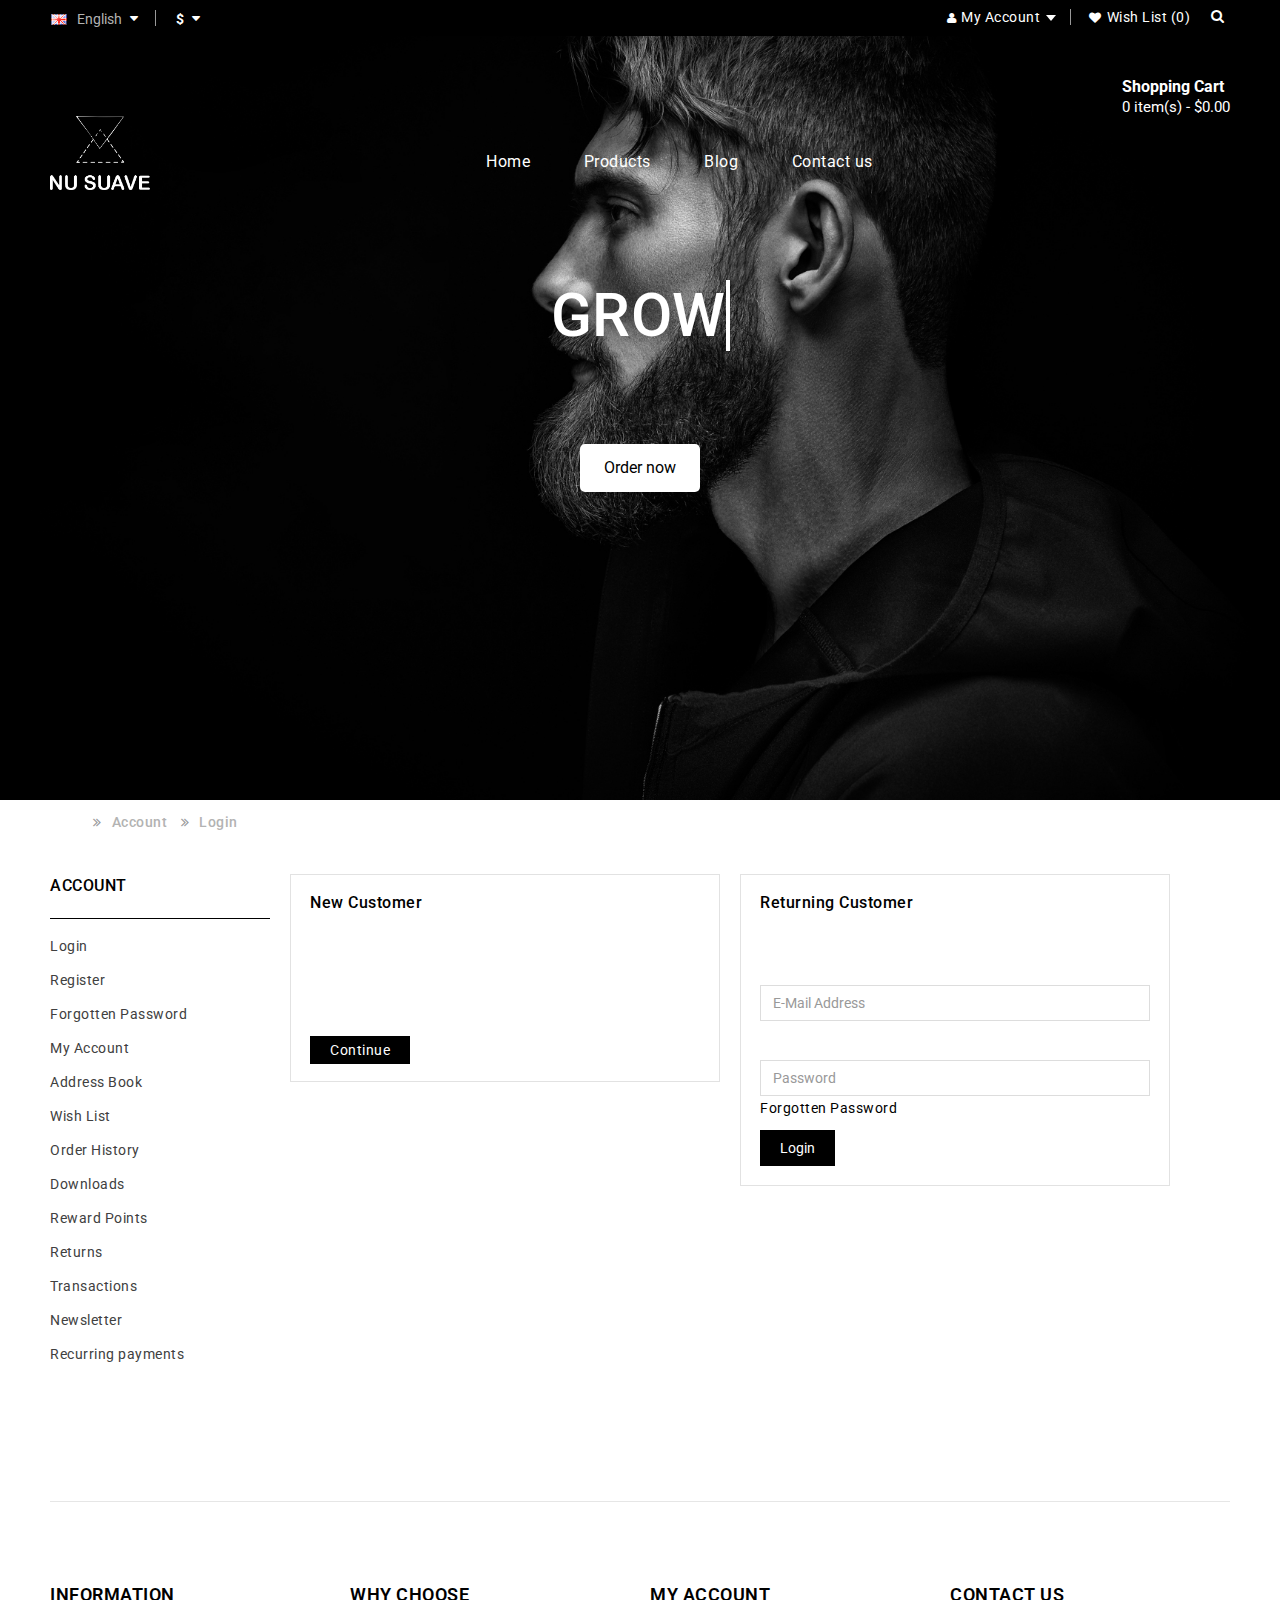
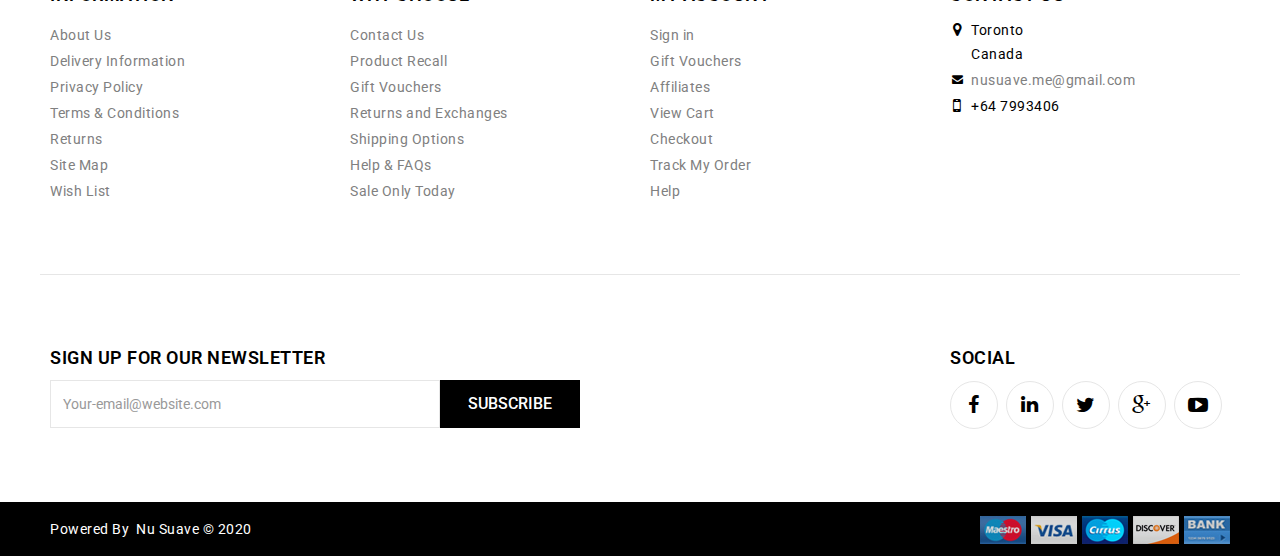
==== commit 5d7d33f7: "new files" ====
--- a/login.html
+++ b/login.html
@@ -1,8 +1,9 @@
 <!DOCTYPE html>
 <html lang="en">
 <head>
-<title>Time Watch</title><meta http-equiv="content-type" content="text/html;charset=utf-8" />
- <meta name="viewport" content="width=device-width, initial-scale=1">
+<title>Beard website</title>
+<meta http-equiv="content-type" content="text/html;charset=utf-8" />
+<meta name="viewport" content="width=device-width, initial-scale=1">
 <meta name="description" content="e-commerce site well design with responsive view." />
 <meta http-equiv="X-UA-Compatible" content="IE=edge">
 <link href="bootstrap/css/bootstrap.min.css" rel="stylesheet" media="screen" />
@@ -14,166 +15,234 @@
 <link href="owl-carousel/owl.transitions.css" type="text/css" rel="stylesheet" media="screen" />
 <script src="javascript/jquery-2.1.1.min.js" type="text/javascript"></script>
 <script src="bootstrap/js/bootstrap.min.js" type="text/javascript"></script>
-<script type="text/javascript" src="javascript/jstree.min.js"></script>
-<script type="text/javascript" src="javascript/template.js"></script>
+<script src="javascript/jstree.min.js" type="text/javascript"></script>
+<script src="javascript/template.js" type="text/javascript" ></script>
 <script src="javascript/common.js" type="text/javascript"></script>
 <script src="javascript/global.js" type="text/javascript"></script>
 <script src="owl-carousel/owl.carousel.min.js" type="text/javascript"></script>
 </head>
-<body class="account-login col-2">
+<body>
+
 <div class="preloader loader" style="display: block; background:#f2f2f2;"> <img src="image/loader.gif"  alt="#"/></div>
-<header>
-  <div class="header-top">
+
+
+<div class="bg_image">
+  <header>
+    <div class="header-top">
+      <div class="container">
+        <div class="row">
+          <div class="col-sm-12">
+            <div class="top-left pull-left">
+              <div class="language">
+                <form action="#" method="post" enctype="multipart/form-data" id="language">
+                  <div class="btn-group">
+                    <button class="btn btn-link dropdown-toggle" data-toggle="dropdown" aria-expanded="false"> <img src="image/flags/gb.png" alt="English" title="English">English <i class="fa fa-caret-down"></i></button>
+                    <ul class="dropdown-menu">
+                      <li><a href="#"><img src="image/flags/lb.png" alt="Arabic" title="Arabic"> Arabic</a></li>
+                      <li><a href="#"><img src="image/flags/gb.png" alt="English" title="English"> English</a></li>
+                    </ul>
+                  </div>
+                </form>
+              </div>
+              <div class="currency">
+                <form action="#" method="post" enctype="multipart/form-data" id="currency">
+                  <div class="btn-group">
+                    <button class="btn btn-link dropdown-toggle" data-toggle="dropdown"> <strong>$</strong> <i class="fa fa-caret-down"></i> </button>
+                    <ul class="dropdown-menu">
+                      <li>
+                        <button class="currency-select btn btn-link btn-block" type="button" name="EUR">€ Euro</button>
+                      </li>
+                      <li>
+                        <button class="currency-select btn btn-link btn-block" type="button" name="GBP">£ Pound Sterling</button>
+                      </li>
+                      <li>
+                        <button class="currency-select btn btn-link btn-block" type="button" name="USD">$ US Dollar</button>
+                      </li>
+                    </ul>
+                  </div>
+                </form>
+              </div>
+            </div>
+            <div class="top-right pull-right">
+              <div id="top-links" class="nav pull-right">
+                <ul class="list-inline">
+                  <li class="dropdown account"><a href="#" title="My Account" class="  dropdown-toggle" data-toggle="dropdown"> <i class="fa fa-user"></i><span>My Account</span> <span class="caret"></span></a>
+                    <ul class="dropdown-menu dropdown-menu-right">
+                      <li><a href="register.html">Register</a></li>
+                      <li><a href="login.html">Login</a></li>
+                    </ul>
+                  </li>
+                  <li><a href="#" id="wishlist-total" title="Wish List (0)"><i class="fa fa-heart"></i><span>Wish List</span><span> (0)</span></a></li>
+                </ul>
+                <div class="search-box">
+                  <input class="input-text" placeholder="Search By Products.." type="text">
+                  <button class="search-btn"><i class="fa fa-search"></i></button>
+                </div>
+              </div>
+            </div>
+          </div>
+        </div>
+      </div>
+    </div>
+
     <div class="container">
-      <div class="row">
-        <div class="col-sm-12">
-          <div class="top-left pull-left">
-            <div class="language">
-              <form action="#" method="post" enctype="multipart/form-data" id="language">
-                <div class="btn-group">
-                  <button class="btn btn-link dropdown-toggle" data-toggle="dropdown" aria-expanded="false"> <img src="image/flags/gb.png" alt="English" title="English">English <i class="fa fa-caret-down"></i></button>
-                  <ul class="dropdown-menu">
-                    <li><a href="#"><img src="image/flags/lb.png" alt="Arabic" title="Arabic"> Arabic</a></li>
-                    <li><a href="#"><img src="image/flags/gb.png" alt="English" title="English"> English</a></li>
-                  </ul>
-                </div>
-              </form>
-            </div>
-            <div class="currency">
-              <form action="#" method="post" enctype="multipart/form-data" id="currency">
-                <div class="btn-group">
-                  <button class="btn btn-link dropdown-toggle" data-toggle="dropdown"> <strong>$</strong> <i class="fa fa-caret-down"></i> </button>
-                  <ul class="dropdown-menu">
-                    <li>
-                      <button class="currency-select btn btn-link btn-block" type="button" name="EUR">€ Euro</button>
-                    </li>
-                    <li>
-                      <button class="currency-select btn btn-link btn-block" type="button" name="GBP">£ Pound Sterling</button>
-                    </li>
-                    <li>
-                      <button class="currency-select btn btn-link btn-block" type="button" name="USD">$ US Dollar</button>
-                    </li>
-                  </ul>
-                </div>
-              </form>
-            </div>
-          </div>
-          <div class="top-right pull-right">
-            <div id="top-links" class="nav pull-right">
-              <ul class="list-inline">
-                <li class="dropdown account"><a href="#" title="My Account" class="  dropdown-toggle" data-toggle="dropdown"> <i class="fa fa-user"></i><span>My Account</span> <span class="caret"></span></a>
-                  <ul class="dropdown-menu dropdown-menu-right">
-                    <li><a href="register.html">Register</a></li>
-                    <li><a href="login.html">Login</a></li>
-                  </ul>
-                </li>
-                <li><a href="#" id="wishlist-total" title="Wish List (0)"><i class="fa fa-heart"></i><span>Wish List</span><span> (0)</span></a></li>
-              </ul>
-              <div class="search-box">
-                <input class="input-text" placeholder="Search By Products.." type="text">
-                <button class="search-btn"><i class="fa fa-search"></i></button>
-              </div>
-            </div>
-          </div>
-        </div>
-      </div>
-    </div>
-  </div>
-  <div class="container">
-    <div class="header-inner">
-      <div class="col-sm-4 col-xs-6 header-left">
-        <div class="shipping">
-          <div class="shipping-img"></div>
-          <div class="shipping-text">(+91) 000-1233<br>
-            <span class="shipping-detail">24/7 Online Support</span></div>
-        </div>
-      </div>
-      <div class="col-sm-4 col-xs-12 header-middle">
-        <div class="header-middle-top">
-          <div id="logo"> <a href="index.html"><img src="image/logo.png" title="E-Commerce" alt="E-Commerce" class="img-responsive" /></a> </div>
-        </div>
-      </div>
-      <div class="col-sm-4 col-xs-12 header-right">
-        <div id="cart" class="btn-group btn-block">
-          <button type="button" class="btn btn-inverse btn-block btn-lg dropdown-toggle cart-dropdown-button"> <span id="cart-total"><span class="cart-title">Shopping Cart</span><br>
-          0 item(s) - $0.00</span> </button>
-          <ul class="dropdown-menu pull-right cart-dropdown-menu">
-            <li>
-              <table class="table table-striped">
-                <tbody>
-                  <tr>
-                    <td class="text-center"><a href="#"><img class="img-thumbnail" title="lorem ippsum dolor dummy" alt="lorem ippsum dolor dummy" src="image/product/7product50x59.jpg"></a></td>
-                    <td class="text-left"><a href="#">lorem ippsum dolor dummy</a></td>
-                    <td class="text-right">x 1</td>
-                    <td class="text-right">$254.00</td>
-                    <td class="text-center"><button class="btn btn-danger btn-xs" title="Remove" type="button"><i class="fa fa-times"></i></button></td>
-                  </tr>
-                </tbody>
-              </table>
-            </li>
-            <li>
-              <div>
-                <table class="table table-bordered">
+      <div class="header-inner">
+        <div class="col-sm-4 col-xs-6 header-left">
+          <div class="shipping">
+            <div class="header-middle-top">
+            <div id="logo"> <a href="index.html"><img src="image/nu suave2.png" title="E-Commerce" alt="E-Commerce" class="img-responsive" /></a> </div>
+          
+          
+               </div>
+           
+          </div>
+        </div>
+        
+        <div class="col-sm-4 col-xs-12 header-right">
+
+          <div id="cart" class="btn-group btn-block">
+
+            <button type="button" class="btn btn-inverse btn-block btn-lg dropdown-toggle cart-dropdown-button"> <span id="cart-total"><span class="cart-title" style="color: white">Shopping Cart</span style="color: white"><br>
+            0 item(s) - $0.00</span> </button>
+            <ul class="dropdown-menu pull-right cart-dropdown-menu">
+              <li>
+                <table class="table table-striped">
                   <tbody>
                     <tr>
-                      <td class="text-right"><strong>Sub-Total</strong></td>
-                      <td class="text-right">$210.00</td>
-                    </tr>
-                    <tr>
-                      <td class="text-right"><strong>Eco Tax (-2.00)</strong></td>
-                      <td class="text-right">$2.00</td>
-                    </tr>
-                    <tr>
-                      <td class="text-right"><strong>VAT (20%)</strong></td>
-                      <td class="text-right">$42.00</td>
-                    </tr>
-                    <tr>
-                      <td class="text-right"><strong>Total</strong></td>
+                      <td class="text-center"><a href="#"><img class="img-thumbnail" title="lorem ippsum dolor dummy" alt="lorem ippsum dolor dummy" src="image/product/7product50x59.jpg"></a></td>
+                      <td class="text-left"><a href="#">Beard oil</a></td>
+                      <td class="text-right">x 1</td>
                       <td class="text-right">$254.00</td>
+                      <td class="text-center"><button class="btn btn-danger btn-xs" title="Remove" type="button"><i class="fa fa-times"></i></button></td>
                     </tr>
                   </tbody>
                 </table>
-                <p class="text-right"> <span class="btn-viewcart"><a href="cart.html"><strong><i class="fa fa-shopping-cart"></i> View Cart</strong></a></span> <span class="btn-checkout"><a href="checkout.html"><strong><i class="fa fa-share"></i> Checkout</strong></a></span> </p>
-              </div>
-            </li>
-          </ul>
-        </div>
-      </div>
-    </div>
-    <nav id="menu" class="navbar">
-      <div class="nav-inner">
-        <div class="navbar-header"><span id="category" class="visible-xs">Categories</span>
-          <button type="button" class="btn btn-navbar navbar-toggle" ><i class="fa fa-bars"></i></button>
-        </div>
-        <div class="navbar-collapse">
-          <ul class="main-navigation">
-            <li><a href="index.html"   class="parent"  >Home</a> </li>
-            <li><a href="category.html"   class="parent"  >Collection</a> </li>
-            <li><a href="category.html"   class="parent"  >Women</a> </li>
-            <li><a href="category.html"   class="parent"  >Men</a> </li>
-            <li><a href="category.html"   class="parent"  >Accessories</a> </li>
-            <li><a href="#" class="active parent">Page</a>
-              <ul>
-                <li><a href="category.html">Category Page</a></li>
-                <li><a href="cart.html">Cart Page</a></li>
-                <li><a href="checkout.html">Checkout Page</a></li>
-                <li><a href="blog.html" >Blog Page</a></li>
-                <li><a href="singale-blog.html" >Singale Blog Page</a></li>
-                <li><a href="register.html">Register Page</a></li>
-                <li><a href="contact.html">Contact Page</a></li>
+              </li>
+              <li>
+                <div>
+                  <table class="table table-bordered">
+                    <tbody>
+                      <tr>
+                        <td class="text-right"><strong>Sub-Total</strong></td>
+                        <td class="text-right">$210.00</td>
+                      </tr>
+                      <tr>
+                        <td class="text-right"><strong>Eco Tax (-2.00)</strong></td>
+                        <td class="text-right">$2.00</td>
+                      </tr>
+                      <tr>
+                        <td class="text-right"><strong>VAT (20%)</strong></td>
+                        <td class="text-right">$42.00</td>
+                      </tr>
+                      <tr>
+                        <td class="text-right"><strong>Total</strong></td>
+                        <td class="text-right">$254.00</td>
+                      </tr>
+                    </tbody>
+                  </table>
+                  <p class="text-right"> <span class="btn-viewcart"><a href="#"><strong><i class="fa fa-shopping-cart"></i> View Cart</strong></a></span> <span class="btn-checkout"><a href="#"><strong><i class="fa fa-share"></i> Checkout</strong></a></span> </p>
+                </div>
+              </li>
+            </ul>
+          </div>
+        </div>
+      </div>
+        
+      <nav id="menu" class="navbar">
+
+        <div class="nav-inner">
+          <div class="navbar-header"><span id="category" class="visible-xs">Categories</span>
+            <button type="button" class="btn btn-navbar navbar-toggle" ><i class="fa fa-bars"></i></button>
+          </div>
+          <div class="navbar-collapse">
+            <ul class="main-navigation">
+             
+              <li><a href="index.html"   class="parent"  >Home</a> </li>
+              <li><a href="#"   class="parent"  >Products</a> </li>
+              <li><a href="#"   class="parent"  >Blog</a> </li>
+              <li><a href="#"   class="parent"  >Contact us</a> </li>
+              
+              
               </ul>
-            </li>
-            <li><a href="blog.html" class="parent"  >Blog</a></li>
-            <li><a href="about-us.html" >About us</a></li>
-            <li><a href="contact.html" >Contact Us</a> </li>
-          </ul>
-        </div>
-      </div>
-    </nav>
-  </div>
-</header>
+              <div class="productblock-title" style="text-align: center;font-weight: bold">
+              <h1>
+              <a href="" class="typewrite" data-period="2000" data-type='[ "Grow it with care, wear it with pride",  "We help you grow and mantain your beards" ]' style="font-size: 60px;">
+              <span class="wrap"></span>
+              </a>
+              </h1>
+            </div>
+               
+              
+              <button class="btn">Order now</button>
+                  
+                  
+           
+          </div>
+        </div>
+      </nav>
+    </div>
+  </headesr>
+</div>
+<script >
+  var TxtType = function(el, toRotate, period) {
+        this.toRotate = toRotate;
+        this.el = el;
+        this.loopNum = 0;
+        this.period = parseInt(period, 10) || 2000;
+        this.txt = '';
+        this.tick();
+        this.isDeleting = false;
+    };
+
+    TxtType.prototype.tick = function() {
+        var i = this.loopNum % this.toRotate.length;
+        var fullTxt = this.toRotate[i];
+
+        if (this.isDeleting) {
+        this.txt = fullTxt.substring(0, this.txt.length - 1);
+        } else {
+        this.txt = fullTxt.substring(0, this.txt.length + 1);
+        }
+
+        this.el.innerHTML = '<span class="wrap">'+this.txt+'</span>';
+
+        var that = this;
+        var delta = 200 - Math.random() * 100;
+
+        if (this.isDeleting) { delta /= 2; }
+
+        if (!this.isDeleting && this.txt === fullTxt) {
+        delta = this.period;
+        this.isDeleting = true;
+        } else if (this.isDeleting && this.txt === '') {
+        this.isDeleting = false;
+        this.loopNum++;
+        delta = 500;
+        }
+
+        setTimeout(function() {
+        that.tick();
+        }, delta);
+    };
+
+    window.onload = function() {
+        var elements = document.getElementsByClassName('typewrite');
+        for (var i=0; i<elements.length; i++) {
+            var toRotate = elements[i].getAttribute('data-type');
+            var period = elements[i].getAttribute('data-period');
+            if (toRotate) {
+              new TxtType(elements[i], JSON.parse(toRotate), period);
+            }
+        }
+        // INJECT CSS
+        var css = document.createElement("style");
+        css.type = "text/css";
+        css.innerHTML = ".typewrite > .wrap { border-right: 0.08em solid #fff}";
+        document.body.appendChild(css);
+    };
+</script>
 <div class="container">
-  <ul class="breadcrumb">
+  <ul class="breadcrumb" style="background-color: white">
     <li><a href="index.html"><i class="fa fa-home"></i></a></li>
     <li><a href="#">Account</a></li>
     <li><a href="login.html">Login</a></li>
@@ -262,11 +331,11 @@
           <div class="footer-contact">
             <h5 class="contact-title footer-title">Contact Us</h5>
             <ul class="ul-wrapper">
-              <li><i class="fa fa-map-marker"></i><span class="location2"> Warehouse & Offices,<br>
-                12345 Street name, California<br>
-                USA</span></li>
-              <li><i class="fa fa-envelope"></i><span class="mail2"><a href="#">info@localhost.com</a></span></li>
-              <li><i class="fa fa-mobile"></i><span class="phone2">+91 0987-654-321<br>+91 0987-654-321</span></li>
+              <li><i class="fa fa-map-marker"></i><span class="location2" style="color: black"> Toronto<br style="color: black">
+                 Canada<br style="color: black">
+               </span></li>
+              <li><i class="fa fa-envelope"></i><span class="mail2"><a href="#">nusuave.me@gmail.com</a></span></li>
+              <li><i class="fa fa-mobile"></i><span class="phone2" style="color: black">+64 7993406<br></span></li>
             </ul>
           </div>
         </div>
@@ -289,11 +358,11 @@
           <div class="footer-social">
             <h5>Social</h5>
             <ul>
-              <li class="facebook"><a href="#"><i class="fa fa-facebook"></i></a></li>
-              <li class="linkedin"><a href="#"><i class="fa fa-linkedin"></i></a></li>
-              <li class="twitter"><a href="#"><i class="fa fa-twitter"></i></a></li>
-              <li class="gplus"><a href="#"><i class="fa fa-google-plus"></i></a></li>
-              <li class="youtube"><a href="#"><i class="fa fa-youtube-play"></i></a></li>
+              <li class="facebook"><a href="#"><i class="fa fa-facebook" style="color: black"></i></a></li>
+              <li class="linkedin"><a href="#"><i class="fa fa-linkedin" style="color: black"></i></a></li>
+              <li class="twitter"><a href="#"><i class="fa fa-twitter" style="color: black"></i></a></li>
+              <li class="gplus"><a href="#"><i class="fa fa-google-plus" style="color: black"></i></a></li>
+              <li class="youtube"><a href="#"><i class="fa fa-youtube-play" style="color: black"></i></a></li>
             </ul>
           </div>
         </div>
@@ -303,7 +372,7 @@
   <a id="scrollup">Scroll</a> </footer>
 <div class="footer-bottom">
   <div class="container">
-    <div class="copyright">Powered By &nbsp;<a class="yourstore" href="http://www.lionode.com/">lionode &copy; 2017 </a> </div>
+    <div class="copyright">Powered By &nbsp;<a class="yourstore" href="http://www.lionode.com/">Nu Suave &copy; 2020 </a> </div>
     <div class="footer-bottom-cms">
       <div class="footer-payment">
         <ul>
--- a/css/stylesheet.css
+++ b/css/stylesheet.css
@@ -9,6 +9,40 @@
     position: relative;
     letter-spacing:0.5px;
 }
+/*body {
+  background-color:#ce3635;
+  text-align: center;
+  color:#fff;
+  padding-top:10em;
+}*/
+
+* { color:#fff; text-decoration: none;}
+.typewrite{
+	top: 200%;
+}
+.star-rating {
+  line-height:32px;
+  font-size:1.25em;
+}
+
+.star-rating .fa-star{color: black;}
+
+.navbar-collapse .btn{
+  position: absolute;
+  top: 120%;
+  left: 50%;
+  transform: translate(-50%, -50%);
+  -ms-transform: translate(-50%, -50%);
+  background-color: white;
+  color: black;
+  font-size: 16px;
+  padding: 12px 24px;
+  border: none;
+  cursor: pointer;
+  border-radius: 5px;
+  text-align: center;
+
+}
 .marketing .col-lg-4 {
 	text-align: center;
 }
@@ -38,8 +72,9 @@
     min-height: 500px;
 }*/
 .bg_image { 
-    background: url(../image/beard.jpg) 50% 50% no-repeat; 
+    background: url(../image/2.jpg) 50% 50% no-repeat; 
     min-height: 800px;
+    background-size: cover;
 }
 
 
@@ -238,7 +273,7 @@
 	margin: 40px 0 10px 0;
 	display: inline-block;
 	
-	
+	bottom: 120%;
 	width: 100px;
 	height: 100px;
 }
@@ -1391,8 +1426,9 @@
 }
 ul.main-navigation {
 	display: inline-block;
-	width: 100%;
+	width: 40%;
 	padding: 20px 0;
+	bottom: 100%;
 	margin: 0;
 	vertical-align: top;
 	text-align: center;
@@ -1506,9 +1542,9 @@
 }
 #column-left .blog .blog-heading h3, #column-right .blog .blog-heading h3,  .column-left .productblock-title,  .column-right .productblock-title,  .column-left .cms-title,  .column-right .cms-title {
 	font-size: 16px;
-    color: #000;
+    color: white;
     font-weight: 500;
-    border-bottom: 1px solid #000;
+    border-bottom: 1px solid white;
     padding: 0 0 20px;
 	margin: 0;
 }
@@ -2130,7 +2166,7 @@
 	width: 70px;
 	height: auto;
 	margin: 0 15px 10px 0;
-	float: left
+	float: left;
 }
 #column-left .blog-content, #column-right .blog-content {
 	overflow: hidden;
